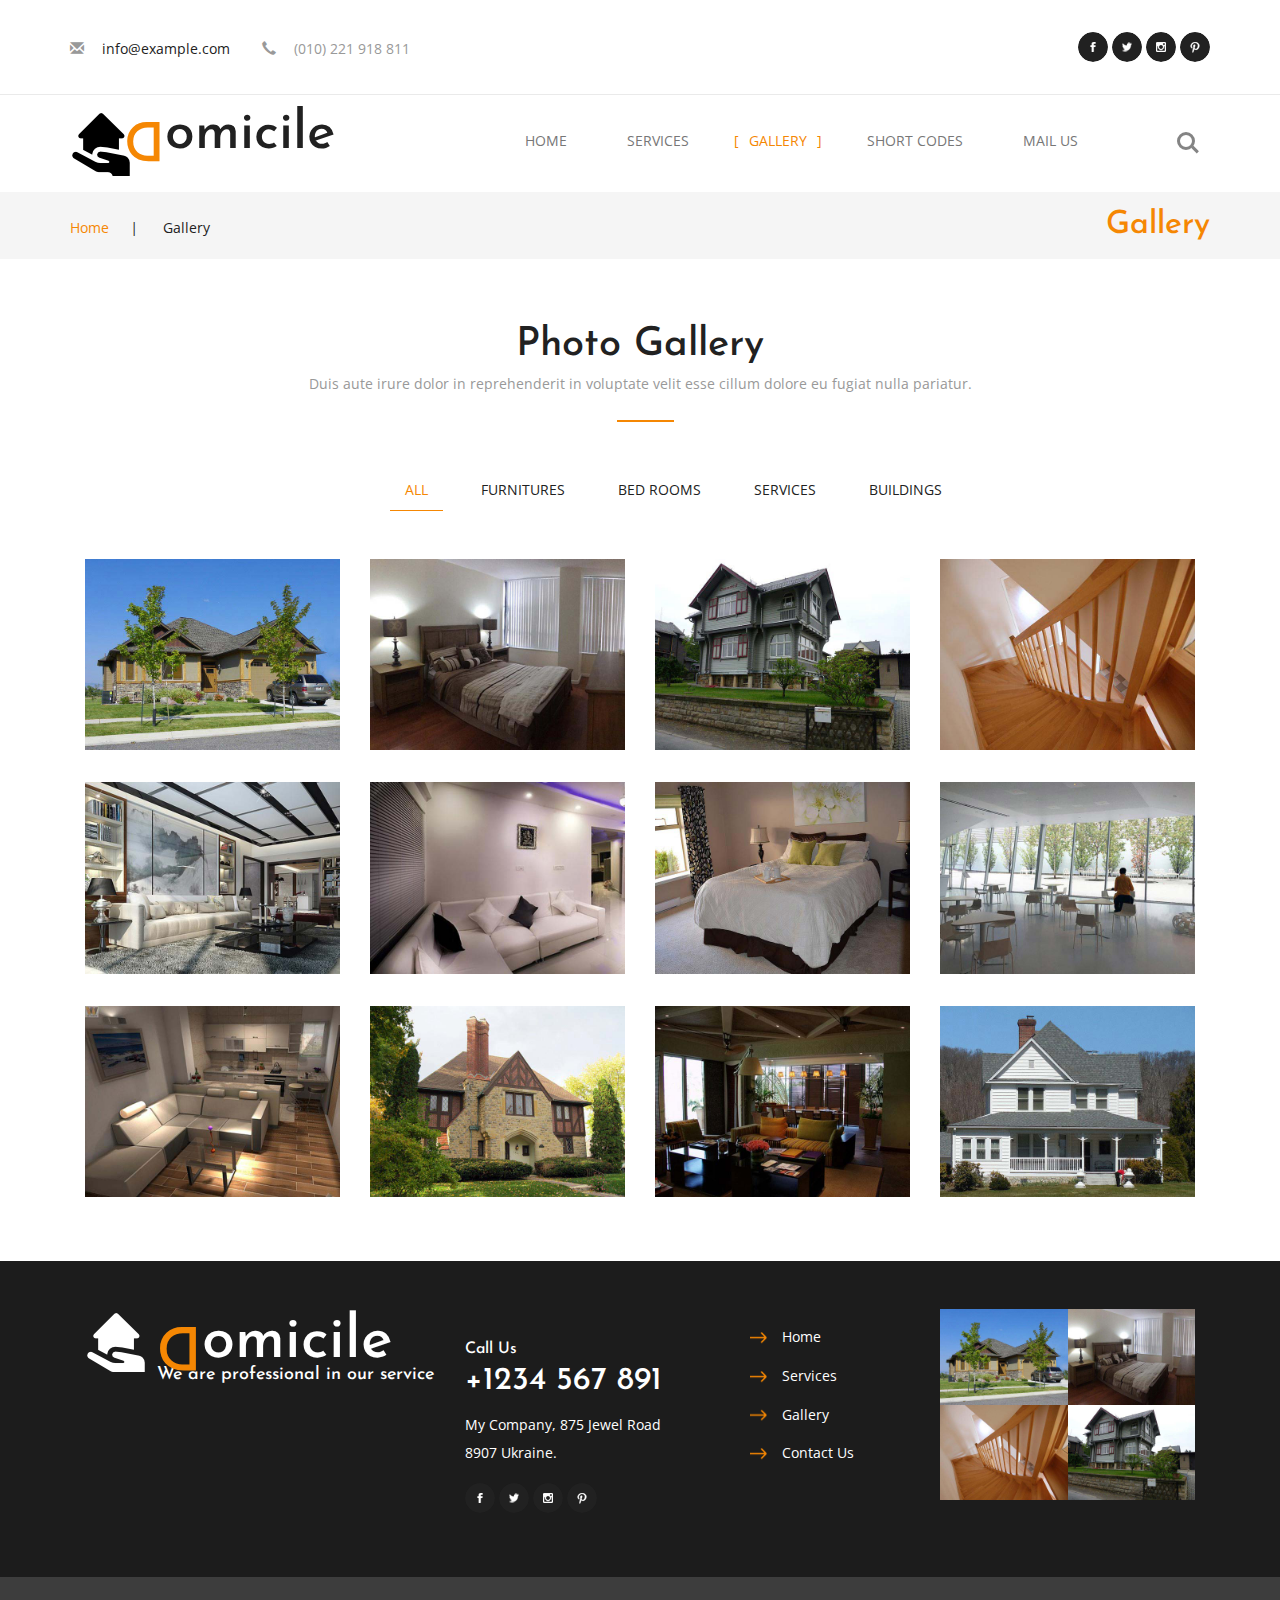
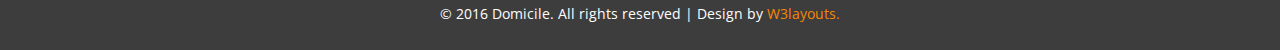
==== gallery.html @ fcf9f96d "First commit" ====
<!--
author: W3layouts
author URL: http://w3layouts.com
License: Creative Commons Attribution 3.0 Unported
License URL: http://creativecommons.org/licenses/by/3.0/
-->
<!DOCTYPE html>
<html>
<head>
<title>Domicile a Real Estate Category Flat Bootstrap Responsive Website Template | Gallery :: w3layouts</title>
<!-- for-mobile-apps -->
<meta name="viewport" content="width=device-width, initial-scale=1">
<meta http-equiv="Content-Type" content="text/html; charset=utf-8" />
<meta name="keywords" content="Domicile Responsive web template, Bootstrap Web Templates, Flat Web Templates, Android Compatible web template, 
Smartphone Compatible web template, free webdesigns for Nokia, Samsung, LG, SonyEricsson, Motorola web design" />
<script type="application/x-javascript"> addEventListener("load", function() { setTimeout(hideURLbar, 0); }, false);
		function hideURLbar(){ window.scrollTo(0,1); } </script>
<!-- //for-mobile-apps -->
<link href="css/bootstrap.css" rel="stylesheet" type="text/css" media="all" />
<link href="css/style.css" rel="stylesheet" type="text/css" media="all" />
<!-- js -->
<script type="text/javascript" src="js/jquery-2.1.4.min.js"></script>
<!-- //js -->
<link href='//fonts.googleapis.com/css?family=Josefin+Sans:400,100,100italic,300,300italic,400italic,600,600italic,700,700italic' rel='stylesheet' type='text/css'>
<link href='//fonts.googleapis.com/css?family=Open+Sans:400,300,300italic,400italic,600,600italic,700,700italic,800,800italic' rel='stylesheet' type='text/css'>
<!-- start-smoth-scrolling -->
<script type="text/javascript" src="js/move-top.js"></script>
<script type="text/javascript" src="js/easing.js"></script>
<script type="text/javascript">
	jQuery(document).ready(function($) {
		$(".scroll").click(function(event){		
			event.preventDefault();
			$('html,body').animate({scrollTop:$(this.hash).offset().top},1000);
		});
	});
</script>
<!-- start-smoth-scrolling -->
</head>
	
<body>
<!-- header -->
	<div class="header">
		<div class="container">
			<div class="w3l_header_left">
				<ul>
					<li><span class="glyphicon glyphicon-envelope" aria-hidden="true"></span> <a href="mailto:info@example.com">info@example.com</a></li>
					<li><span class="glyphicon glyphicon-earphone" aria-hidden="true"></span> (010) 221 918 811</li>
				</ul>
			</div>
			<div class="w3l_header_right">
				<ul class="social-icons">
					<li><a href="#" class="icon icon-border facebook"></a></li>
					<li><a href="#" class="icon icon-border twitter"></a></li>
					<li><a href="#" class="icon icon-border instagram"></a></li>
					<li><a href="#" class="icon icon-border pinterest"></a></li>
				</ul>
			</div>
			<div class="clearfix"> </div>
		</div>
	</div>
	<div class="header-bottom">
		<div class="container">
			<nav class="navbar navbar-default">
				<!-- Brand and toggle get grouped for better mobile display -->
				<div class="navbar-header">
				  <button type="button" class="navbar-toggle collapsed" data-toggle="collapse" data-target="#bs-example-navbar-collapse-1">
					<span class="sr-only">Toggle navigation</span>
					<span class="icon-bar"></span>
					<span class="icon-bar"></span>
					<span class="icon-bar"></span>
				  </button>
					<div class="logo">
						<h1><a class="navbar-brand" href="index.html"><span>D</span>omicile</a></h1>
					</div>
				</div>

				<!-- Collect the nav links, forms, and other content for toggling -->
				<div class="collapse navbar-collapse nav-wil" id="bs-example-navbar-collapse-1">
					<nav class="cl-effect-1" id="cl-effect-1">
						<ul class="nav navbar-nav">
							<li><a href="index.html">Home</a></li>
							<li><a href="services.html" class="hvr-bounce-to-bottom">Services</a></li>
							<li class="active"><a href="gallery.html" class="hvr-bounce-to-bottom">Gallery</a></li>
							<li><a href="short-codes.html" class="hvr-bounce-to-bottom">Short Codes</a></li>
							<li><a href="mail.html" class="hvr-bounce-to-bottom">Mail Us</a></li>
						</ul>
					</nav>
				</div>
				<!-- /.navbar-collapse -->
			</nav>
			<div class="w3ls_search">
				<div class="cd-main-header">
					<ul class="cd-header-buttons">
						<li><a class="cd-search-trigger" href="#cd-search"> <span></span></a></li>
					</ul> <!-- cd-header-buttons -->
				</div>
				<div id="cd-search" class="cd-search">
					<form action="#" method="post">
						<input name="Search" type="search" placeholder="Search...">
					</form>
				</div>
			</div>
			<!-- search-jQuery -->
				<script src="js/main.js"></script>
			<!-- //search-jQuery -->
		</div>
	</div>
<!-- //header -->
<!-- service-breadcrumb -->
	<div class="service-breadcrumb">
		<div class="container">
			<div class="wthree_service_breadcrumb_left">
				<ul>
					<li><a href="index.html">Home</a><i>|</i></li>
					<li>Gallery</li>
				</ul>
			</div>
			<div class="wthree_service_breadcrumb_right">
				<h3>Gallery</h3>
			</div>
			<div class="clearfix"> </div>
		</div>
	</div>
<!-- //service-breadcrumb -->

<!-- gallery -->
	<div class="gallery">
		<div class="container">
			<h3>Photo Gallery</h3>
			<p class="dolor">Duis aute irure dolor in reprehenderit in voluptate velit esse cillum dolore eu fugiat nulla pariatur.</p>

			<div class="wthree_gallery_grids">
				<div id="jzBox" class="jzBox">
					<div id="jzBoxNextBig"></div>
					<div id="jzBoxPrevBig"></div>
					<img src="#" id="jzBoxTargetImg" alt=" " />
					<div id="jzBoxBottom">
						<div id="jzBoxTitle"></div>
						<span id="jzBoxMoreItems">
							<div id="jzBoxCounter"></div>
							<i class="arrow-left" id="jzBoxPrev"></i> 
							<i class="arrow-right" id="jzBoxNext"></i> 
						</span>
						<i class="close" id="jzBoxClose"></i>
					</div>
				</div>
                <div class="bs-example bs-example-tabs" role="tabpanel" data-example-id="togglable-tabs">
					<ul id="myTab" class="nav nav-tabs" role="tablist">
						<li role="presentation" class="active"><a href="#home" id="home-tab" role="tab" data-toggle="tab" aria-controls="home" aria-expanded="true">All</a></li>
						<li role="presentation"><a href="#furnitures" role="tab" id="furnitures-tab" data-toggle="tab" aria-controls="furnitures">Furnitures</a></li>
						<li role="presentation"><a href="#rooms" role="tab" id="rooms-tab" data-toggle="tab" aria-controls="rooms">Bed Rooms</a></li>
						<li role="presentation"><a href="#services" role="tab" id="services-tab" data-toggle="tab" aria-controls="services">Services</a></li>
						<li role="presentation"><a href="#buildings" role="tab" id="buildings-tab" data-toggle="tab" aria-controls="buildings">Buildings</a></li>
					</ul>
					<div id="myTabContent" class="tab-content">
						<div role="tabpanel" class="tab-pane fade in active" id="home" aria-labelledby="home-tab">
							<div class="tab_img">
								<div class="col-md-3 agile_gallery_grids">
									<a href="images/6.jpg" class="jzBoxLink" title="Domicile">
										<div class="view view-sixth">
											<img src="images/6.jpg" alt=" " class="img-responsive" />
											<div class="mask">
												<p>Nam libero tempore, cum soluta nobis est eligendi optio cumque.</p>
											</div>
										</div>
									</a>
								</div>
								<div class="col-md-3 agile_gallery_grids">
									<a href="images/9.jpg" class="jzBoxLink" title="Domicile">
										<div class="view view-sixth">
											<img src="images/9.jpg" alt=" " class="img-responsive" />
											<div class="mask">
												<p>Nam libero tempore, cum soluta nobis est eligendi optio cumque.</p>
											</div>
										</div>
									</a>
								</div>
								<div class="col-md-3 agile_gallery_grids">
									<a href="images/7.jpg" class="jzBoxLink" title="Domicile">
										<div class="view view-sixth">
											<img src="images/7.jpg" alt=" " class="img-responsive" />
											<div class="mask">
												<p>Nam libero tempore, cum soluta nobis est eligendi optio cumque.</p>
											</div>
										</div>
									</a>
								</div>
								<div class="col-md-3 agile_gallery_grids">
									<a href="images/8.jpg" class="jzBoxLink" title="Domicile">
										<div class="view view-sixth">
											<img src="images/8.jpg" alt=" " class="img-responsive" />
											<div class="mask">
												<p>Nam libero tempore, cum soluta nobis est eligendi optio cumque.</p>
											</div>
										</div>
									</a>
								</div>
								<div class="clearfix"> </div>
							</div>
							<div class="tab_img">
								<div class="col-md-3 agile_gallery_grids">
									<a href="images/10.jpg" class="jzBoxLink" title="Domicile">
										<div class="view view-sixth">
											<img src="images/10.jpg" alt=" " class="img-responsive" />
											<div class="mask">
												<p>Nam libero tempore, cum soluta nobis est eligendi optio cumque.</p>
											</div>
										</div>
									</a>
								</div>
								<div class="col-md-3 agile_gallery_grids">
									<a href="images/12.jpg" class="jzBoxLink" title="Domicile">
										<div class="view view-sixth">
											<img src="images/12.jpg" alt=" " class="img-responsive" />
											<div class="mask">
												<p>Nam libero tempore, cum soluta nobis est eligendi optio cumque.</p>
											</div>
										</div>
									</a>
								</div>
								<div class="col-md-3 agile_gallery_grids">
									<a href="images/14.jpg" class="jzBoxLink" title="Domicile">
										<div class="view view-sixth">
											<img src="images/14.jpg" alt=" " class="img-responsive" />
											<div class="mask">
												<p>Nam libero tempore, cum soluta nobis est eligendi optio cumque.</p>
											</div>
										</div>
									</a>
								</div>
								<div class="col-md-3 agile_gallery_grids">
									<a href="images/15.jpg" class="jzBoxLink" title="Domicile">
										<div class="view view-sixth">
											<img src="images/15.jpg" alt=" " class="img-responsive" />
											<div class="mask">
												<p>Nam libero tempore, cum soluta nobis est eligendi optio cumque.</p>
											</div>
										</div>
									</a>
								</div>
								<div class="clearfix"> </div>
							</div>
							<div class="tab_img">
								<div class="col-md-3 agile_gallery_grids">
									<a href="images/16.jpg" class="jzBoxLink" title="Domicile">
										<div class="view view-sixth">
											<img src="images/16.jpg" alt=" " class="img-responsive" />
											<div class="mask">
												<p>Nam libero tempore, cum soluta nobis est eligendi optio cumque.</p>
											</div>
										</div>
									</a>
								</div>
								<div class="col-md-3 agile_gallery_grids">
									<a href="images/17.jpg" class="jzBoxLink" title="Domicile">
										<div class="view view-sixth">
											<img src="images/17.jpg" alt=" " class="img-responsive" />
											<div class="mask">
												<p>Nam libero tempore, cum soluta nobis est eligendi optio cumque.</p>
											</div>
										</div>
									</a>
								</div>
								<div class="col-md-3 agile_gallery_grids">
									<a href="images/18.jpg" class="jzBoxLink" title="Domicile">
										<div class="view view-sixth">
											<img src="images/18.jpg" alt=" " class="img-responsive" />
											<div class="mask">
												<p>Nam libero tempore, cum soluta nobis est eligendi optio cumque.</p>
											</div>
										</div>
									</a>
								</div>
								<div class="col-md-3 agile_gallery_grids">
									<a href="images/19.jpg" class="jzBoxLink" title="Domicile">
										<div class="view view-sixth">
											<img src="images/19.jpg" alt=" " class="img-responsive" />
											<div class="mask">
												<p>Nam libero tempore, cum soluta nobis est eligendi optio cumque.</p>
											</div>
										</div>
									</a>
								</div>
								<div class="clearfix"> </div>
							</div>
						</div>
						<div role="tabpanel" class="tab-pane fade" id="furnitures" aria-labelledby="furnitures-tab">
							<div class="tab_img">
								<div class="col-md-3 agile_gallery_grids">
									<a href="images/8.jpg" class="jzBoxLink" title="Domicile">
										<div class="view view-sixth">
											<img src="images/8.jpg" alt=" " class="img-responsive" />
											<div class="mask">
												<p>Nam libero tempore, cum soluta nobis est eligendi optio cumque.</p>
											</div>
										</div>
									</a>
								</div>
								<div class="col-md-3 agile_gallery_grids">
									<a href="images/9.jpg" class="jzBoxLink" title="Domicile">
										<div class="view view-sixth">
											<img src="images/9.jpg" alt=" " class="img-responsive" />
											<div class="mask">
												<p>Nam libero tempore, cum soluta nobis est eligendi optio cumque.</p>
											</div>
										</div>
									</a>
								</div>
								<div class="col-md-3 agile_gallery_grids">
									<a href="images/10.jpg" class="jzBoxLink" title="Domicile">
										<div class="view view-sixth">
											<img src="images/10.jpg" alt=" " class="img-responsive" />
											<div class="mask">
												<p>Nam libero tempore, cum soluta nobis est eligendi optio cumque.</p>
											</div>
										</div>
									</a>
								</div>
								<div class="col-md-3 agile_gallery_grids">
									<a href="images/15.jpg" class="jzBoxLink" title="Domicile">
										<div class="view view-sixth">
											<img src="images/15.jpg" alt=" " class="img-responsive" />
											<div class="mask">
												<p>Nam libero tempore, cum soluta nobis est eligendi optio cumque.</p>
											</div>
										</div>
									</a>
								</div>
								<div class="clearfix"> </div>
							</div>
						</div>
						<div role="tabpanel" class="tab-pane fade" id="rooms" aria-labelledby="rooms-tab">
							<div class="tab_img">
								<div class="col-md-3 agile_gallery_grids">
									<a href="images/9.jpg" class="jzBoxLink" title="Domicile">
										<div class="view view-sixth">
											<img src="images/9.jpg" alt=" " class="img-responsive" />
											<div class="mask">
												<p>Nam libero tempore, cum soluta nobis est eligendi optio cumque.</p>
											</div>
										</div>
									</a>
								</div>
								<div class="col-md-3 agile_gallery_grids">
									<a href="images/10.jpg" class="jzBoxLink" title="Domicile">
										<div class="view view-sixth">
											<img src="images/10.jpg" alt=" " class="img-responsive" />
											<div class="mask">
												<p>Nam libero tempore, cum soluta nobis est eligendi optio cumque.</p>
											</div>
										</div>
									</a>
								</div>
								<div class="col-md-3 agile_gallery_grids">
									<a href="images/14.jpg" class="jzBoxLink" title="Domicile">
										<div class="view view-sixth">
											<img src="images/14.jpg" alt=" " class="img-responsive" />
											<div class="mask">
												<p>Nam libero tempore, cum soluta nobis est eligendi optio cumque.</p>
											</div>
										</div>
									</a>
								</div>
								<div class="clearfix"> </div>
							</div>
						</div>
						<div role="tabpanel" class="tab-pane fade" id="services" aria-labelledby="services-tab">
							<div class="tab_img">
								<div class="col-md-3 agile_gallery_grids">
									<a href="images/15.jpg" class="jzBoxLink" title="Domicile">
										<div class="view view-sixth">
											<img src="images/15.jpg" alt=" " class="img-responsive" />
											<div class="mask">
												<p>Nam libero tempore, cum soluta nobis est eligendi optio cumque.</p>
											</div>
										</div>
									</a>
								</div>
								<div class="clearfix"> </div>
							</div>
						</div>
						<div role="tabpanel" class="tab-pane fade" id="buildings" aria-labelledby="buildings-tab">
							<div class="tab_img">
								<div class="col-md-3 agile_gallery_grids">
									<a href="images/6.jpg" class="jzBoxLink" title="Domicile">
										<div class="view view-sixth">
											<img src="images/6.jpg" alt=" " class="img-responsive" />
											<div class="mask">
												<p>Nam libero tempore, cum soluta nobis est eligendi optio cumque.</p>
											</div>
										</div>
									</a>
								</div>
								<div class="col-md-3 agile_gallery_grids">
									<a href="images/7.jpg" class="jzBoxLink" title="Domicile">
										<div class="view view-sixth">
											<img src="images/7.jpg" alt=" " class="img-responsive" />
											<div class="mask">
												<p>Nam libero tempore, cum soluta nobis est eligendi optio cumque.</p>
											</div>
										</div>
									</a>
								</div>
								<div class="col-md-3 agile_gallery_grids">
									<a href="images/17.jpg" class="jzBoxLink" title="Domicile">
										<div class="view view-sixth">
											<img src="images/17.jpg" alt=" " class="img-responsive" />
											<div class="mask">
												<p>Nam libero tempore, cum soluta nobis est eligendi optio cumque.</p>
											</div>
										</div>
									</a>
								</div>
								<div class="col-md-3 agile_gallery_grids">
									<a href="images/19.jpg" class="jzBoxLink" title="Domicile">
										<div class="view view-sixth">
											<img src="images/19.jpg" alt=" " class="img-responsive" />
											<div class="mask">
												<p>Nam libero tempore, cum soluta nobis est eligendi optio cumque.</p>
											</div>
										</div>
									</a>
								</div>
								<div class="clearfix"> </div>
							</div>
						</div>
					</div>
				</div>
			</div>
			<script src="js/jzBox.js"></script>
		</div>
	</div>
<!-- //gallery -->

<!-- footer -->
	<div class="footer">
		<div class="container">
			<div class="w3agile_footer_grids">
				<div class="col-md-4 agileinfo_footer_grid">
					<div class="footer-logo">
						<h2><a href="index.html"><i>D</i>omicile <span>We are professional in our service</span></a></h2>
					</div>
				</div>
				<div class="col-md-3 agileinfo_footer_grid">
					<h4>Call Us <span>+1234 567 891</span></h4>
					<p>My Company, 875 Jewel Road <span>8907 Ukraine.</span></p>
					<ul class="social-icons">
						<li><a href="#" class="icon icon-border facebook"></a></li>
						<li><a href="#" class="icon icon-border twitter"></a></li>
						<li><a href="#" class="icon icon-border instagram"></a></li>
						<li><a href="#" class="icon icon-border pinterest"></a></li>
					</ul>
				</div>
				<div class="col-md-2 agileinfo_footer_grid agileinfo_footer_grid1">
					<ul>
						<li><a href="index.html">Home</a></li>
						<li><a href="services.html">Services</a></li>
						<li><a href="gallery.html">Gallery</a></li>
						<li><a href="mail.html">Contact Us</a></li>
					</ul>
				</div>
				<div class="col-md-3 agileinfo_footer_grid">
					<div class="agileinfo_footer_grid_left">
						<a href="single.html"><img src="images/6.jpg" alt=" " class="img-responsive" /></a>
					</div>
					<div class="agileinfo_footer_grid_left">
						<a href="single.html"><img src="images/9.jpg" alt=" " class="img-responsive" /></a>
					</div>
					<div class="agileinfo_footer_grid_left">
						<a href="single.html"><img src="images/8.jpg" alt=" " class="img-responsive" /></a>
					</div>
					<div class="agileinfo_footer_grid_left">
						<a href="single.html"><img src="images/7.jpg" alt=" " class="img-responsive" /></a>
					</div>
					<div class="clearfix"> </div>
				</div>
				<div class="clearfix"> </div>
			</div>
		</div>
	</div>
	<div class="footer-copy">
		<div class="container">
			<p>© 2016 Domicile. All rights reserved | Design by <a href="http://w3layouts.com">W3layouts.</a></p>
		</div>
	</div>
<!-- //footer -->
<!-- for bootstrap working -->
	<script src="js/bootstrap.js"></script>
<!-- //for bootstrap working -->
<!-- here stars scrolling icon -->
	<script type="text/javascript">
		$(document).ready(function() {
			/*
				var defaults = {
				containerID: 'toTop', // fading element id
				containerHoverID: 'toTopHover', // fading element hover id
				scrollSpeed: 1200,
				easingType: 'linear' 
				};
			*/
								
			$().UItoTop({ easingType: 'easeOutQuart' });
								
			});
	</script>
<!-- //here ends scrolling icon -->
</body>
</html>
---- css/style.css ----
/*--
Author: W3layouts
Author URL: http://w3layouts.com
License: Creative Commons Attribution 3.0 Unported
License URL: http://creativecommons.org/licenses/by/3.0/
--*/
html, body{
    font-size: 100%;
	font-family: 'Open Sans', sans-serif;
	background:#ffffff;
}
p{
	margin:0;
	font-size:14px;
}
h1,h2,h3,h4,h5,h6{
	font-family: 'Josefin Sans', sans-serif;
	margin:0;
}
ul,label{
	margin:0;
	padding:0;
}
body a:hover{
	text-decoration:none;
}
/*-- header --*/
input[type="submit"],.w3l_header_left ul li a,.related-post-right h4 a,.comments-grid-right h4 a,.reply a,.w3_single_grid_left_grid ul li a,ul.contact_info li a,.w3ls_services_bottom_grid_grid_pos,.footer-copy p a,.w3l_services_grid h4 a,.agileinfo_footer_grid ul li a,.wthree_service_breadcrumb_left ul li a{
	transition: .5s ease-in;
	-webkit-transition: .5s ease-in;
	-moz-transition: .5s ease-in;
	-o-transition: .5s ease-in;
	-ms-transition: .5s ease-in;
}
.w3l_header_left{
	float:left;
	margin: .3em 0 0;
}
.w3l_header_left ul li{
	display:inline-block;
	margin-right:2em;
	font-size:14px;
	color:#999;
}
.w3l_header_left ul li span{
	padding-right:1em;
}
.w3l_header_left ul li a{
	color:#212121;
	text-decoration:none;
}
.w3l_header_left ul li a:hover{
	color:#999;
}
.w3l_header_right{
	float: right;
}
/*-- social-icons --*/
ul.social-icons li {
    display: inline-block;
}
.icon {
	display: inline-block;
	vertical-align: top;
	overflow: hidden;
	margin: 0;
	width: 30px;
	height: 30px;
	font-size: 0;
	text-indent: -9999px;
	border-radius: 25px;
	-webkit-border-radius: 25px;
	-moz-border-radius: 25px;
	-o-border-radius: 25px;
	-ms-border-radius: 25px;
}
.icon-border {
	position: relative;
}

.icon-border::before,
.icon-border::after {
	display: block;
	position: absolute;
	top: 0;
	left: 0;
	width: 100%;
	height: 100%;
	content: "";
	border-radius: 25px;
	-webkit-border-radius: 25px;
	-moz-border-radius: 25px;
	-o-border-radius: 25px;
	-ms-border-radius: 25px;
}

.icon-border::before {
	z-index: 1;
	-webkit-transition: box-shadow 0.3s;
          transition: box-shadow 0.3s;
}

.icon-border::after {
	z-index: 2;
}

/* facebook */
.icon-border.facebook::before {
	box-shadow:inset 0 0 0 48px #212121;
}

.icon-border.facebook:hover::before {
	box-shadow:inset 0 0 0 2px #f58703;
}

.icon-border.facebook::after {
	background:url(../images/img-sp.png) no-repeat 8px 5px;
	display:block;
}
.icon-border.facebook:hover::after {
	background:url(../images/img-sp.png) no-repeat 8px -24px;
	display:block;
}

/* twitter */
.icon-border.twitter::before {
	box-shadow:inset 0 0 0 48px #212121;
}

.icon-border.twitter:hover::before {
	box-shadow:inset 0 0 0 2px #f58703;
}

.icon-border.twitter::after {
	background:url(../images/img-sp.png) no-repeat -21px 4px;
	display:block;
}
.icon-border.twitter:hover::after {
	background:url(../images/img-sp.png) no-repeat -21px -26px;
	display:block;
}

/* instagram */
.icon-border.instagram::before {
	box-shadow: inset 0 0 0 48px #212121;
}

.icon-border.instagram:hover::before {
	box-shadow: inset 0 0 0 2px #f58703;
}

.icon-border.instagram::after {
	background:url(../images/img-sp.png) no-repeat -51px 5px;
	display:block;
}
.icon-border.instagram:hover::after {
	background:url(../images/img-sp.png) no-repeat -51px -25px;
	display:block;
}

/* pinterest */
.icon-border.pinterest::before {
	box-shadow: inset 0 0 0 48px #212121;
}

.icon-border.pinterest:hover::before {
	box-shadow: inset 0 0 0 2px #f58703;
}

.icon-border.pinterest::after {
	background:url(../images/img-sp.png) no-repeat -86px 5px;
	display:block;
}
.icon-border.pinterest:hover::after {
	background:url(../images/img-sp.png) no-repeat -86px -24px;
	display:block;
}
/*-- //social-icons --*/
/*-- nav-effect --*/
.cl-effect-1 a::before,
.cl-effect-1 a::after {
	display: inline-block;
	opacity: 0;
	-webkit-transition: -webkit-transform 0.3s, opacity 0.2s;
	-moz-transition: -moz-transform 0.3s, opacity 0.2s;
	transition: transform 0.3s, opacity 0.2s;
}

.cl-effect-1 a::before {
	margin-right: 10px;
	content: '[';
	-webkit-transform: translateX(20px);
	-moz-transform: translateX(20px);
	transform: translateX(20px);
}

.cl-effect-1 a::after {
	margin-left: 10px;
	content: ']';
/*-- w3layouts --*/
	-webkit-transform: translateX(-20px);
	-moz-transform: translateX(-20px);
	transform: translateX(-20px);
}

.cl-effect-1 a:hover::before,
.cl-effect-1 a:hover::after,
.cl-effect-1 a:focus::before,
.cl-effect-1 a:focus::after,.navbar-nav li.active a::before,.navbar-nav li.active a::after,
.navbar-nav li.active a:focus::before,
.navbar-nav li.active a:focus::after{
	opacity: 1;
	-webkit-transform: translateX(0px);
	-moz-transform: translateX(0px);
	transform: translateX(0px);
}
/*-- //nav-effect --*/
.header {
    padding: 2em 0;
    border-bottom: 1px solid #EAEAEA;
}
.navbar-default {
    background: none;
    border: none;
}
.navbar {
    margin-bottom: 0;
}
.navbar-collapse {
    padding: 0;
    box-shadow: none;
}
.navbar-default .navbar-collapse, .navbar-default .navbar-form {
    border: none;
}
.navbar-nav {
    float: left;
    margin:0 0 0 10em;
}
.navbar-default .navbar-brand,.navbar-default .navbar-brand:hover, .navbar-default .navbar-brand:focus {
    color: #212121;
}
.navbar-brand {
    padding: 0 0 0 1em;
    line-height: 48px;
    font-size: 1.5em;
    background: url(../images/img-sp.png) no-repeat 0px -61px;
    height: 65px;
}
/*-- agileits --*/
.navbar-brand span {
    transform: rotate(-180deg);
	-webkit-transform: rotate(-180deg);
	-moz-transform: rotate(-180deg);
	-o-transform: rotate(-180deg);
	-ms-transform: rotate(-180deg);
    display: inline-block;
    color: #F58703;
}
.navbar-default .navbar-nav > .active > a, .navbar-default .navbar-nav > .active > a:hover, .navbar-default .navbar-nav > .active > a:focus {
    background: none;
	color:#F58703;
}
.navbar-default .navbar-nav > li > a:hover, .navbar-default .navbar-nav > li > a:focus {
    color:#F58703;
}
.navbar-nav > li > a {
    font-size: 14px;
    text-transform: uppercase;
    padding: 20px 15px 0;
}
.header-bottom {
    position: relative;
    padding: 1em 0;
}
/*-- search --*/
.cd-main-header {
  /* Force Hardware Acceleration in WebKit */
  -webkit-transform: translateZ(0);
  -moz-transform: translateZ(0);
  -ms-transform: translateZ(0);
  -o-transform: translateZ(0);
  transform: translateZ(0);
  will-change: transform;
}
.cd-main-header {
  -webkit-transition: -webkit-transform 0.3s;
  -moz-transition: -moz-transform 0.3s;
  transition: transform 0.3s;
}
.cd-main-content.nav-is-visible, .cd-main-header.nav-is-visible {
	-webkit-transform: translateX(-260px);
	-moz-transform: translateX(-260px);
	-ms-transform: translateX(-260px);
	-o-transform: translateX(-260px);
	transform: translateX(-260px);
}
.nav-on-left .cd-main-content.nav-is-visible, .nav-on-left .cd-main-header.nav-is-visible {
	-webkit-transform: translateX(260px);
/*-- w3layouts --*/
	-moz-transform: translateX(260px);
	-ms-transform: translateX(260px);
	-o-transform: translateX(260px);
	transform: translateX(260px);
}
.cd-header-buttons {
    position: absolute;
    display: inline-block;
    top:-55px;
    right: 0;
}
.cd-header-buttons li {
	display: inline-block;
}
.cd-search-trigger, .cd-nav-trigger {
	position: relative;
	display: block;
	width: 44px;
	height: 44px;
	overflow: hidden;
	white-space: nowrap;
	color: transparent;
	z-index: 3;
}

.cd-search-trigger::before, .cd-search-trigger::after {
	/* search icon */
	content: '';
	position: absolute;
	-webkit-transition: opacity 0.3s;
	-moz-transition: opacity 0.3s;
	transition: opacity 0.3s;
	/* Force Hardware Acceleration in WebKit */
	-webkit-transform: translateZ(0);
	-moz-transform: translateZ(0);
	-ms-transform: translateZ(0);
	-o-transform: translateZ(0);
	transform: translateZ(0);
	-webkit-backface-visibility: hidden;
	backface-visibility: hidden;
}
.cd-search-trigger::before {
	top: 11px;
	left: 11px;
	width: 18px;
	height: 18px;
	-webkit-border-radius: 50%;
	-moz-border-radius: 50%;
	border-radius: 50%;
/*-- agileits --*/
	border:3px solid #848484;
}
.cd-search-trigger::after {
	/* handle */
	height: 3px;
	width: 8px;
	background: #848484;
	bottom: 14px;
	right: 11px;
	-webkit-transform: rotate(45deg);
	-moz-transform: rotate(45deg);
	-ms-transform: rotate(45deg);
	-o-transform: rotate(45deg);
	transform: rotate(45deg);
}
.cd-search-trigger span {
	/* container for the X icon */
	position: absolute;
	height: 100%;
	width: 100%;
	top: 0;
	left: 0;
}
.cd-search-trigger span::before, .cd-search-trigger span::after {
	/* close icon */
	content: '';
	position: absolute;
	display: inline-block;
	height: 3px;
	width: 22px;
	top: 50%;
	margin-top: -2px;
	left: 50%;
	margin-left: -11px;
	background:#848484;
	opacity: 0;
	/* Force Hardware Acceleration in WebKit */
	-webkit-transform: translateZ(0);
	-moz-transform: translateZ(0);
	-ms-transform: translateZ(0);
	-o-transform: translateZ(0);
	transform: translateZ(0);
	-webkit-backface-visibility: hidden;
	backface-visibility: hidden;
	-webkit-transition: opacity 0.3s, -webkit-transform 0.3s;
	-moz-transition: opacity 0.3s, -moz-transform 0.3s;
	transition: opacity 0.3s, transform 0.3s;
}
.cd-search-trigger span::before {
	-webkit-transform: rotate(45deg);
	-moz-transform: rotate(45deg);
	-ms-transform: rotate(45deg);
	-o-transform: rotate(45deg);
	transform: rotate(45deg);
}
.cd-search-trigger span::after {
	-webkit-transform: rotate(-45deg);
	-moz-transform: rotate(-45deg);
	-ms-transform: rotate(-45deg);
	-o-transform: rotate(-45deg);
	transform: rotate(-45deg);
}
.cd-search-trigger.search-is-visible::before, .cd-search-trigger.search-is-visible::after {
	/* hide search icon */
	-moz-opacity: 0;
	opacity: 0;
}
.cd-search-trigger.search-is-visible span::before, .cd-search-trigger.search-is-visible span::after {
	/* show close icon */
	-moz-opacity: 1;
	opacity: 1;
}
.cd-search-trigger.search-is-visible span::before {
	-webkit-transform: rotate(135deg);
	-moz-transform: rotate(135deg);
	-ms-transform: rotate(135deg);
	-o-transform: rotate(135deg);
	transform: rotate(135deg);
}
.cd-search-trigger.search-is-visible span::after {
	-webkit-transform: rotate(45deg);
	-moz-transform: rotate(45deg);
	-ms-transform: rotate(45deg);
	-o-transform: rotate(45deg);
	transform: rotate(45deg);
}
.cd-search {
	position: absolute;
	width: 100%;
	top: 100%;
	left: 0;
	z-index: 3;
	opacity: 0;
	visibility: hidden;
	-webkit-transition: opacity .3s 0s, visibility 0s .3s;
	-moz-transition: opacity .3s 0s, visibility 0s .3s;
	transition: opacity .3s 0s, visibility 0s .3s;
}
.cd-search input {
    border-radius: 0;
    border: none;
    background: rgba(0, 0, 0, 0.75);
    width: 100%;
    padding: 0 5%;
	-webkit-box-shadow: inset 0 1px 0 #e2e3df, 0 3px 6px rgba(0, 0, 0, 0.05);
	-moz-box-shadow: inset 0 1px 0 #e2e3df, 0 3px 6px rgba(0, 0, 0, 0.05);
    box-shadow: inset 0 1px 0 #e2e3df, 0 3px 6px rgba(0, 0, 0, 0.05);
    -webkit-appearance: none;
    -moz-appearance: none;
    -ms-appearance: none;
    -o-appearance: none;
    appearance: none;
    font-size: 2em;
    padding: 1em 2em;
	color: #fff;
}
.cd-search input::-webkit-input-placeholder {
	color: #fff !important;
}
.cd-search input::-moz-placeholder {
	color: #fff !important;
}
.cd-search input:-moz-placeholder {
	color: #fff !important;
}
.cd-search input:-ms-input-placeholder {
	color: #fff !important;
}
.cd-search input:focus {
	outline: none;
}
.cd-search.is-visible {
	-moz-opacity: 1;
	opacity: 1;
	visibility: visible;
	-webkit-transition: opacity .3s 0s, visibility 0s 0s;
	-moz-transition: opacity .3s 0s, visibility 0s 0s;
	transition: opacity .3s 0s, visibility 0s 0s;
}
/*-- //header --*/
/*-- about --*/
.about,.team,.testimonials,.comments,.single,.services,.services-bottom,.services-icons,.gallery,.typo,.mail{
	padding:5em 0;
}
.about h3,.team h3,.testimonials h3,.newsletter h3,.services h3,.services-bottom h3,.gallery h3,h3.title,.mail h3{
	font-size: 2.5em;
    color: #212121;
    text-align: center;
    text-transform: capitalize;
}
p.dolor{
	text-align:center;
	color:#999;
	margin:.5em 0 0;
	position:relative;
	padding-bottom: 2em;
}
p.dolor1{
	color:#E2E2E2;
}
p.dolor:after{
	width: 5%;
    height: 2px;
    background: #F58703;
    position: absolute;
    bottom: 0%;
    left: 48%;
    content: '';
}
.about-grids{
	margin:4em 0 0;
}
.about-grid {
    padding: 0;
}
.about-info {
    border-top: 1px solid rgba(188, 188, 188, 0.57);
    border-bottom: 1px solid rgba(188, 188, 188, 0.57);
    padding: 4em 0;
}
.about-grid-left h4 {
    font-size: 1.5em;
    color:#F58703;
	transition:.5s all;
	-o-transition:.5s all;
	-webkit-transition:.5s all;
	-moz-transition:.5s all;
	-ms-transition:.5s all;
}
.about-grid-left p {
    color: #999;
    line-height: 1.8em;
    margin: 1em 0 0;
}
.about-grid-left {
    float: left;
    width: 76%;
    text-align: right;
    margin-top: 1em;
}
.about-grid-right{
	float:right;
	padding: 3em;
}
.about-grid-right.aliquam{
	float:left;
}
.about-grid-left.non{
	float:right ;
	width:77%;
	text-align:left;
}
.about span.glyphicon {
    font-size: 2em;
	color: rgb(134, 133, 133);
	transition:.5s all;
	-o-transition:.5s all;
	-webkit-transition:.5s all;
	-moz-transition:.5s all;
	-ms-transition:.5s all;
}
.about-grid:nth-child(1) .about-grid-right {
    border-right: 1px solid rgba(188, 188, 188, 0.57);
}
.about-grid.about-one {
    padding: 0 0 3em 0;
	position: relative;
}
.about-grid.about-one:after {
    content: '';
    height: 1px;
    background-color: rgba(188, 188, 188, 0.57);
    width: 90%;
    position: absolute;
    display: block;
    left: 0%;
    bottom: 0%;
}
.about-grid.about-one:nth-child(2):after {
    left: 10%;
}
.about-grid:hover span.glyphicon{
	color:#F58703;
}
.about-grid:hover .about-grid-left h4{
	color:#212121;
}
/*-- //about --*/
/*-- team --*/
.wthree_team_grids {
    margin: 3em 0 0;
}
.wthree_team_grid1{
	position:relative;
}
.wthree_team_grid1_pos{
	position: absolute;
    bottom:-6.5%;
    width: 80%;
    left: 10%;
	z-index: 9;
}
.wthree_team_grid1_pos h4{
	text-transform:uppercase;
	font-size:1em;
	color:#fff;
	background:#F58703;
    padding: .5em;
	position:relative;
	text-align: center;
}
.wthree_team_grid1_pos h4:before{
	content: '';
    border-top: 17px solid transparent;
    border-bottom: 17px solid transparent;
    border-right: 17px solid #F58703;
    position: absolute;
    top: 0%;
    left: -8%;
}
.wthree_team_grid1_pos h4:after{
	content: '';
    border-top: 17px solid transparent;
    border-bottom: 17px solid transparent;
    border-left: 17px solid #F58703;
    position: absolute;
    top: 0%;
    right: -8%;
}
.wthree_team_grid2{
	text-align: center;
    padding: 1.5em 0 1em;
    background:#FFFFFF;
}
.column div {
	position: relative;
	margin: 0;
	padding: 0;
}
.wthree_team_grid1 figure {	
	margin: 0;
	padding: 0;
	background: #fff;
	overflow: hidden;
}
/* Shine */
.hover14 figure {
	position: relative;
}
.hover14 figure::before {
	position: absolute;
	top: 0;
	left: -75%;
	z-index: 2;
	display: block;
	content: '';
	width: 50%;
	height: 100%;
	background: -webkit-linear-gradient(left, rgba(255,255,255,0) 0%, rgba(255,255,255,.3) 100%);
	background: linear-gradient(to right, rgba(255,255,255,0) 0%, rgba(255,255,255,.3) 100%);
	-webkit-transform: skewX(-25deg);
	transform: skewX(-25deg);
	-moz-transform: skewX(-25deg);
	-o-transform: skewX(-25deg);
	-ms-transform: skewX(-25deg);
}
.hover14 figure:hover::before,.wthree_team_grid:hover .hover14 figure::before{
	-webkit-animation: shine .75s;
	animation: shine .75s;
	-moz-animation: shine .75s;
	-o-animation: shine .75s;
	-ms-animation: shine .75s;
}
@-webkit-keyframes shine {
	100% {
		left: 125%;
	}
}
@keyframes shine {
	100% {
		left: 125%;
	}
}
/*-- //team --*/
/*-- agile_testimonials --*/
.agile_testimonials_grid p{
	color:#999;
	line-height:1.8em;
	margin:1em 0 0;
}
.agile_testimonials_grid p span{
	display: block;
    font-size: 1.3em;
    margin: .5em 0 0;
    color: #F58703;
    font-family: 'Josefin Sans', sans-serif;
}
.rating {
    direction: ltr;
    text-align:left;
}
span.star {
    color: #F58703;
}
.rating > span {
    display: inline-block;
    position: relative;
	cursor:pointer;
}
.agile_testimonials_grids{
	margin:3em 0 0;
}
/*--flexisel--*/
.flex-slider{	
background:#222227;
padding: 70px 0 165px 0;
}
.opportunity{
background:#28282e;
margin:0px 20px;
padding:80px 0;
position:relative;
}
#flexiselDemo1 {
	display: none;
}
.nbs-flexisel-container {
	position: relative;
	max-width: 100%;
}
.nbs-flexisel-ul {
	position: relative;
	width: 9999px;
	margin: 0px;
	padding: 0px;
	list-style-type: none;
}
.nbs-flexisel-inner {
	overflow: hidden;
	margin: 0px auto;
}
.nbs-flexisel-item {
	float: left;
	margin: 0;
    padding: 0;
	position: relative;
	line-height: 0px;
}
.nbs-flexisel-item > img {
	cursor: pointer;
	position: relative;
}
/*---- Nav ---*/
.nbs-flexisel-nav-left, .nbs-flexisel-nav-right {
	width:60px;
	height:115px;
	position: absolute;
	cursor: pointer;
	z-index: 100;
}
.nbs-flexisel-nav-left {
	left: 0%;
	top: 15% !important;
	background:none;
}
.nbs-flexisel-nav-right {
	right: 0%;
	top: 15% !important;
	background:none;
}
/*--//flexisel--*/
.agile_testimonials_grid1{
    padding: 2em;
    background: #f5f5f5;
    position: relative;
	margin-bottom: 1em;
	border: 1px solid #EAEAEA;
}
.agile_testimonials_grid1:before{
	content: '';
    border-left: 15px solid transparent;
    border-right: 15px solid transparent;
    border-top: 15px solid #EAEAEA;
    position: absolute;
    bottom: -10%;
    left: 15%;
}
.agile_testimonials_grid {
    width: 95%;
}
/*-- //agile_testimonials --*/
/*-- about-bottom --*/
.agileits_about_bottom_left,.agileits_about_bottom_right{
	padding:0;
}
.agileits_about_bottom_left{
	padding:5em 5em 5em 13em;
	background:#f5f5f5;
}
.agileits_about_bottom_left h3{
	text-transform:capitalize;
	font-size:2em;
	color:#212121;
}
.agileits_about_bottom_left p{
	color:#999;
	line-height:1.8em;
	margin:2em 0;
}
.agileits_about_bottom_left ul li{
	font-size: 14px;
    color: #999;
    background: url(../images/img-sp.png) no-repeat -5px -141px;
    margin-bottom: 1.5em;
    display: block;
    padding-left: 2.5em;
    text-transform: capitalize;
}
.agileits_about_bottom_left ul {
    padding:4.5em 0 0;
}
.w3_updates_bottom_grid1 p{
	font-size: 3em;
    color:#F58703;
    margin: 0;
    font-weight: 700;
}
.w3_updates_bottom_grid1 h4{
	font-size: 1.5em;
    color: #212121;
}
.w3_updates_bottom_grid1{
    text-align: center;
}
/*-- //about-bottom --*/
/*-- newsletter --*/
.newsletter{
	padding:4em 0;
	background:#F58703;
	border-top:3px solid #212121;
}
.newsletter h3{
	color:#fff;
}
p.your{
	color:#212121;
}
p.your:after {
    background: #fff;
}
.agileits_newsletter_grids{
	width: 45%;
    margin: 3em auto 0;
}
.agileits_newsletter_grids input[type="email"]{
	outline: none;
    background: #fff;
    padding: 10px;
    font-size: 14px;
    color: #212121;
    width: 87%;
    border: 1px solid #DDD;
}
.agileits_newsletter_grids input[type="submit"]{
	outline: none;
    background:url(../images/img-sp.png) no-repeat -125px 3px #fff;
    padding: 10px 0;
    width: 12%;
    border: none;
}
.agileits_newsletter_grids input[type="submit"]:hover{
    background:url(../images/img-sp.png) no-repeat -125px -27px #212121;
}
/*-- //newsletter --*/
/*-- footer --*/
.footer{
	background:#1C1C1C;
    padding: 3em 0;
}
.footer-logo h2 a{
	font-size: 2em;
    color: #fff;
    text-decoration: none;
    font-family: 'Josefin Sans', sans-serif;
    background: url(../images/img-sp.png) no-repeat 0px -180px;
    padding-left: 1.2em;
}
.footer-logo h2 a i{
	transform: rotate(-180deg);
    -webkit-transform: rotate(-180deg);
    -moz-transform: rotate(-180deg);
    -o-transform: rotate(-180deg);
    -ms-transform: rotate(-180deg);
    display: inline-block;
    color: #F58703;
	font-style:normal;
}
.footer-logo h2 a span{
	display: block;
    font-size:0.3em;
	line-height: 0;
	padding-left: 4em;
}
.agileinfo_footer_grid h4{
	font-size:1em;
	color:#fff;
	margin: 1.5em 0 0;
    line-height: 2em;
}
.agileinfo_footer_grid h4 span{
	display:block;
	font-size: 2em;
}
.agileinfo_footer_grid p{
	margin: 1em 0 0;
    color: #fff;
    line-height: 2em;
}
.agileinfo_footer_grid p span{
	display:block;
}
.agileinfo_footer_grid ul{
	padding:1em 0 0;
}
.agileinfo_footer_grid ul:nth-child(2){
	padding:0;
}
.agileinfo_footer_grid ul li{
	list-style-type:none;
	margin:0 0 1em;
}
.agileinfo_footer_grid ul li a{
	font-size:14px;
	text-decoration:none;
	color:#fff;
}
.agileinfo_footer_grid ul li a:hover{
	color:#F58703;
}
.footer-copy{
	background:#3D3D3D;
	padding:1.5em 0;
	text-align:center;
}
.footer-copy p{
	line-height:1.8em;
	color:#fff;
	margin:0;
}
.footer-copy p a{
	color:#F58703;
}
.footer-copy p a:hover{
	color:#fff;
}
.agileinfo_footer_grid1 ul li{
	padding-left: 2em;
    background: url(../images/img-sp.png) no-repeat -19px -260px;
}
.agileinfo_footer_grid_left{
	float:left;
	width:50%;
}
/*-- //footer --*/
/*-- to-top --*/
#toTop {
	display: none;
	text-decoration: none;
	position: fixed;
	bottom: 20px;
	right: 2%;
	overflow: hidden;
	z-index: 999; 
	width: 32px;
	height: 32px;
	border: none;
	text-indent: 100%;
	background: url(../images/arrow.png) no-repeat 0px 0px;
}
#toTopHover {
	width: 32px;
	height: 32px;
	display: block;
	overflow: hidden;
	float: right;
	opacity: 0;
	-moz-opacity: 0;
	filter: alpha(opacity=0);
}
/*-- //to-top --*/
/*-- service-breadcrumb --*/
.service-breadcrumb{
	padding:1em 0;
	background:#f5f5f5;
}
.wthree_service_breadcrumb_left{
	float:left;
}
.wthree_service_breadcrumb_right{
	float:right;
}
.wthree_service_breadcrumb_left ul li{
	display:inline-block;
	color:#212121;
	font-size:14px;
}
.wthree_service_breadcrumb_left ul li i{
	padding:0 1.5em;
}
.wthree_service_breadcrumb_left ul li a{
	color: #F58703;
	text-decoration:none;
}
.wthree_service_breadcrumb_left ul li a:hover{
	color: #212121;
}
.wthree_service_breadcrumb_right h3{
	font-size:2em;
	color: #F58703;
}
.wthree_service_breadcrumb_left ul {
    padding: .5em 0 0;
}
/*-- //service-breadcrumb --*/  
/*-- services --*/
.w3l_services_grids{
	margin:3em 0 0;
}
.w3l_services_grid h4 a{
	text-transform:capitalize;
	font-size:1.4em;
	color:#212121;
	margin:1em 0;
	text-decoration:none;
	display:block;
}
.w3l_services_grid h4 a:hover,.w3l_services_grid:hover h4 a{
	color: #F58703;
}
.w3l_services_grid p{
	color:#999;
	line-height:1.8em;
	position:relative;
	z-index: 1;
	padding-left: 1em;
	margin-bottom:2em;
}
.w3l_services_grid p:before{
	content:'';
	background:url(../images/4.png) no-repeat 0px 0px;
	display:block;
	height:50px;
	width:50px;
	position:absolute;
	top:-15%;
	left:0%;
	z-index: -1;
}
/* Circle */
.hover15 figure {
	position: relative;
	overflow: hidden;
}
.hover15 figure::before {
	position: absolute;
	top: 50%;
	left: 50%;
	z-index: 2;
	display: block;
	content: '';
	width: 0;
	height: 0;
	background: rgba(255,255,255,.2);
	border-radius: 100%;
	-webkit-transform: translate(-50%, -50%);
	transform: translate(-50%, -50%);
	opacity: 0;
}
.hover15 figure:hover::before,.w3l_services_grid:hover .hover15 figure::before{
	-webkit-animation: circle .75s;
	animation: circle .75s;
}
@-webkit-keyframes circle {
	0% {
		opacity: 1;
	}
	40% {
		opacity: 1;
	}
	100% {
		width: 200%;
		height: 200%;
		opacity: 0;
	}
}
@keyframes circle {
	0% {
		opacity: 1;
	}
	40% {
		opacity: 1;
	}
	100% {
		width: 200%;
		height: 200%;
		opacity: 0;
	}
}
.w3l_services_grid ul li{
	display:inline-block;
	color:#212121;
	padding-left:2em;
	font-size:14px;
	font-weight: 600;
	margin-right:3em;
}
.w3l_services_grid ul li:last-child{
	margin-right:0;
}
.w3l_services_grid ul li.square{
	background:url(../images/img-sp.png) no-repeat -268px -9px;
}
.w3l_services_grid ul li.bath{
	background:url(../images/img-sp.png) no-repeat -265px -46px;
}
.w3l_services_grid ul li.bed{
	background:url(../images/img-sp.png) no-repeat -267px -79px;
}
.services-bottom{
	background:url(../images/13.jpg) no-repeat 0px 0px;
	background-size:cover;
	-webkit-background-size:cover;
	-moz-background-size:cover;
	-o-background-size:cover;
	-ms-background-size:cover;
	min-height:500px;
}
.services-bottom h3{
	color:#fff;
}
.w3ls_services_bottom_grid_grid{
	position:relative;
}
.w3ls_services_bottom_grid_grid p{
	color: #212121;
    line-height: 1.8em;
    padding: 1.5em;
    background: #fff;
    margin-left: 3em;
}
.w3ls_services_bottom_grid_grid_pos{
	position: absolute;
    top:25%;
    left:0%;
    width: 50px;
    height: 50px;
    background: #fff;
    border: 5px solid #F58703;
    text-align: center;
}
.w3ls_services_bottom_grid_grid_pos h4{
	font-size: 1.5em;
    color: #212121;
    padding-top: .3em;
}
.w3ls_services_bottom_grids {
    margin: 3em 0 0;
}
.w3ls_services_bottom_grid_grid:nth-child(2) {
    margin: 2em 0 0;
}
/* Sweep To Left */
.hvr-sweep-to-left {
  display: inline-block;
  vertical-align: middle;
  -webkit-transform: translateZ(0);
  transform: translateZ(0);
  box-shadow: 0 0 1px rgba(0, 0, 0, 0);
  -webkit-backface-visibility: hidden;
  backface-visibility: hidden;
  -moz-osx-font-smoothing: grayscale;
  position: relative;
  -webkit-transition-property: color;
  transition-property: color;
  -webkit-transition-duration: 0.3s;
  transition-duration: 0.3s;
}
.hvr-sweep-to-left:before {
  content: "";
  position: absolute;
  z-index: -1;
  top: 0;
  left: 0;
  right: 0;
  bottom: 0;
  background:#F58703;
  -webkit-transform: scaleX(0);
  transform: scaleX(0);
  -webkit-transform-origin: 100% 50%;
  transform-origin: 100% 50%;
  -webkit-transition-property: transform;
  transition-property: transform;
  -webkit-transition-duration: 0.3s;
  transition-duration: 0.3s;
  -webkit-transition-timing-function: ease-out;
  transition-timing-function: ease-out;
}
.hvr-sweep-to-left:hover, .hvr-sweep-to-left:focus, .hvr-sweep-to-left:active {
  color: white;
}
.hvr-sweep-to-left:hover:before, .hvr-sweep-to-left:focus:before, .hvr-sweep-to-left:active:before {
  -webkit-transform: scaleX(1);
  transform: scaleX(1);
}
.w3ls_services_bottom_grid_grid:hover .w3ls_services_bottom_grid_grid_pos{
    border: 5px solid #fff;
	background:#F58703;
}
.w3ls_services_bottom_grid_grid:hover .w3ls_services_bottom_grid_grid_pos h4{
	color:#fff;
}
.services-icons h3{
	font-size:2em;
	color:#212121;
	line-height:1.8em;
	text-align:center;
	width:80%;
	margin:0 auto;
}
.services-icons h3 span{
	color:#F58703;
}
.more{
	margin:3em 0 0;
	text-align:center;
}
.more a{
	padding:10px 30px;
	background:#212121;
	font-size:1em;
	color:#fff;
}
/*-- //services --*/
/*-- gallery --*/
.wthree_gallery_grids{
	margin:3em 0 0;
}
.nav-tabs > li.active > a, .nav-tabs > li.active > a:hover, .nav-tabs > li.active > a:focus {
    color: #F58703;
    cursor: default;
    background: none;
    border: none;
    border-bottom-color: transparent;
    border-bottom: 1px solid #F58703;
}
.nav-tabs > li > a {
    margin-right: 3px;
    border-radius: 0;
    font-size:14px;
    color: #212121;
	border: none;
	text-transform:uppercase;
	border-bottom: 1px solid #fff;
}
.nav-tabs {
    border-bottom: none;
}
.nav-tabs > li {
    margin: 0 10px;
}
.nav-tabs > li > a:hover {
    border: none;
	color: #F58703;
    border-bottom: 1px solid;
	background: none;
}
.nav > li > a:hover, .nav > li > a:focus {
    color: #F58703;
}
.nav-tabs > li:first-child {
    margin-left: 20em;
}
.view-sixth img {
   -webkit-transition: all 0.4s ease-in-out 0.5s;
   -moz-transition: all 0.4s ease-in-out 0.5s;
   -o-transition: all 0.4s ease-in-out 0.5s;
   -ms-transition: all 0.4s ease-in-out 0.5s;
   transition: all 0.4s ease-in-out 0.5s;
}
.view-sixth .mask {
   background-color:rgba(40, 40, 40, 0.5);
   -ms-filter: "progid: DXImageTransform.Microsoft.Alpha(Opacity=0)";
   filter: alpha(opacity=0);
   opacity: 0;
   -webkit-transition: all 0.3s ease-in 0.4s;
   -moz-transition: all 0.3s ease-in 0.4s;
   -o-transition: all 0.3s ease-in 0.4s;
   -ms-transition: all 0.3s ease-in 0.4s;
   transition: all 0.3s ease-in 0.4s;
}
.view-sixth h2 {
   -ms-filter: "progid: DXImageTransform.Microsoft.Alpha(Opacity=0)";
   filter: alpha(opacity=0);
   opacity: 0;
   border-bottom: 1px solid rgba(0, 0, 0, 0.3);
   background: transparent;
   margin: 20px 40px 0px 40px;
   -webkit-transform: scale(10);
   -moz-transform: scale(10);
   -o-transform: scale(10);
   -ms-transform: scale(10);
   transform: scale(10);
   -webkit-transition: all 0.3s ease-in-out 0.1s;
   -moz-transition: all 0.3s ease-in-out 0.1s;
   -o-transition: all 0.3s ease-in-out 0.1s;
   -ms-transition: all 0.3s ease-in-out 0.1s;
   transition: all 0.3s ease-in-out 0.1s;
}
.view-sixth p {
   -ms-filter: "progid: DXImageTransform.Microsoft.Alpha(Opacity=0)";
   filter: alpha(opacity=0);
   opacity: 0;
   -webkit-transform: scale(10);
   -moz-transform: scale(10);
   -o-transform: scale(10);
   -ms-transform: scale(10);
   transform: scale(10);
   -webkit-transition: all 0.3s ease-in-out 0.2s;
   -moz-transition: all 0.3s ease-in-out 0.2s;
   -o-transition: all 0.3s ease-in-out 0.2s;
   -ms-transition: all 0.3s ease-in-out 0.2s;
   transition: all 0.3s ease-in-out 0.2s;
}
.view-sixth a.info {
   -ms-filter: "progid: DXImageTransform.Microsoft.Alpha(Opacity=0)";
   filter: alpha(opacity=0);
   opacity: 0;
   -webkit-transform: translateY(100px);
   -moz-transform: translateY(100px);
   -o-transform: translateY(100px);
   -ms-transform: translateY(100px);
   transform: translateY(100px);
   -webkit-transition: all 0.3s ease-in-out 0.1s;
   -moz-transition: all 0.3s ease-in-out 0.1s;
   -o-transition: all 0.3s ease-in-out 0.1s;
   -ms-transition: all 0.3s ease-in-out 0.1s;
   transition: all 0.3s ease-in-out 0.1s;
}
.view-sixth:hover .mask {
   -ms-filter: "progid: DXImageTransform.Microsoft.Alpha(Opacity=100)";
   filter: alpha(opacity=100);
   opacity: 1;
   -webkit-transition-delay: 0s;
   -moz-transition-delay: 0s;
   -o-transition-delay: 0s;
   -ms-transition-delay: 0s;
   transition-delay: 0s;
}
.view-sixth:hover img {
   -webkit-transition-delay: 0s;
   -moz-transition-delay: 0s;
   -o-transition-delay: 0s;
   -ms-transition-delay: 0s;
   transition-delay: 0s;
}
.view-sixth:hover p {
   -ms-filter: "progid: DXImageTransform.Microsoft.Alpha(Opacity=100)";
   filter: alpha(opacity=100);
   opacity: 1;
   -webkit-transform: scale(1);
   -moz-transform: scale(1);
   -o-transform: scale(1);
   -ms-transform: scale(1);
   transform: scale(1);
   -webkit-transition-delay: 0.2s;
   -moz-transition-delay: 0.2s;
   -o-transition-delay: 0.2s;
   -ms-transition-delay: 0.2s;
   transition-delay: 0.2s;
}
.view {
    margin: 0;
    float: none;
    overflow: hidden;
    position: relative;
    text-align: center;
	width:100%;
	height:100%;
}
.view .mask,.view .content {
	position: absolute;
	overflow: hidden;
	top: 0;
	left: 0;
    width: 100%;
    height: 100%;
}
.view img {
   display: block;
   position: relative;
}
.view p {
   position: relative;
   color: #fff;
   padding:4em 2em 0;
   text-align: center;
   line-height:1.8em;
}
/*-- jz-box --*/
#jzBox {
  top: 0;
  left: 0;
  z-index: 10000;
  position: fixed;
  background-color: rgba(30, 30, 30, 0.9);
  margin: 0 !important;
  text-align: center;
  width: 100%;
  height: 100%;
  display: none;
  color: #fff;
}

#jzBoxTargetImg {
  margin:6% 0 1% 0;
  max-width: 96%;
  max-height: 73%;
  cursor: pointer;
}

#jzBoxCounter {
  margin-bottom: 1%;
  font-size: 12px;
}

#jzBox i:hover {
  cursor: pointer;
  color: #2aabd2;
}

#jzBoxBottom { max-height: 22%; }

#jzBoxNextBig, #jzBoxPrevBig {
  cursor: pointer;
  top: 0;
  left: 0;
  width: 35%;
  position: fixed;
  z-index: 10001;
  height: 100%;
}

#jzBoxNextBig { left: 65%; }

.close {
    float: none;
    opacity:1;
    background: url(../images/close.png) no-repeat 0px 0px;
    display: block;
    width: 32px;
    height: 32px;
	margin:1em auto 0;
}
.arrow-left{
	background: url(../images/left.png) no-repeat 0px 0px;
    display: inline-block;
    width: 50px;
    height: 50px;
    margin: 0 auto;
}
.arrow-right{
	background: url(../images/right.png) no-repeat 0px 0px;
    display: inline-block;
    width: 50px;
    height: 50px;
    margin: 0 auto;
}
/*-- //jz-box --*/
.tab_img:nth-child(2) {
    margin: 2em 0;
}
/*-- //gallery --*/
/*--Typography--*/
.well {
    font-weight: 300;
    font-size: 14px;
}
.list-group-item {
    font-weight: 300;
    font-size: 14px;
}
li.list-group-item1 {
    font-size: 14px;
    font-weight: 300;
}
.typo p {
    margin: 0;
    font-size: 14px;
    font-weight: 300;
}
.show-grid [class^=col-] {
    background: #fff;
	text-align: center;
	margin-bottom: 10px;
	line-height: 2em;
	border: 10px solid #f0f0f0;
}
.show-grid [class*="col-"]:hover {
	background: #e0e0e0;
}
.grid_3{
	margin-bottom:2em;
}
.xs h3, h3.m_1{
	color:#000;
	font-size:1.7em;
	font-weight:300;
	margin-bottom: 1em;
}
.grid_3 p{
	color: #999;
	font-size: 0.85em;
	margin-bottom: 1em;
	font-weight: 300;
}
.grid_4{
	background:none;
	margin-top:50px;
}
.label {
	font-weight: 300 !important;
	border-radius:4px;
}  
.grid_5{
	background:none;
	padding:2em 0;
}
.grid_5 h3, .grid_5 h2, .grid_5 h1, .grid_5 h4, .grid_5 h5, h3.hdg, h3.bars {
	margin-bottom: 1em;
    color:#F58703;
}
.table > thead > tr > th, .table > tbody > tr > th, .table > tfoot > tr > th, .table > thead > tr > td, .table > tbody > tr > td, .table > tfoot > tr > td {
	border-top: none !important;
}
.tab-content > .active {
	display: block;
	visibility: visible;
}
.pagination > .active > a, .pagination > .active > span, .pagination > .active > a:hover, .pagination > .active > span:hover, .pagination > .active > a:focus, .pagination > .active > span:focus {
	z-index: 0;
}
.badge-primary {
	background-color: #03a9f4;
}
.badge-success {
	background-color: #8bc34a;
}
.badge-warning {
	background-color: #ffc107;
}
.badge-danger {
	background-color: #e51c23;
}
.grid_3 p{
	line-height: 2em;
	color: #888;
	font-size: 0.9em;
	margin-bottom: 1em;
	font-weight: 300;
}
.bs-docs-example {
	margin: 1em 0;
}
section#tables  p {
	margin-top: 1em;
}
.tab-container .tab-content {
	border-radius: 0 2px 2px 2px;
	border: 1px solid #e0e0e0;
	padding: 16px;
	background-color: #ffffff;
}
.table td, .table>tbody>tr>td, .table>tbody>tr>th, .table>tfoot>tr>td, .table>tfoot>tr>th, .table>thead>tr>td, .table>thead>tr>th {
	padding: 15px!important;
}
.table > thead > tr > th, .table > tbody > tr > th, .table > tfoot > tr > th, .table > thead > tr > td, .table > tbody > tr > td, .table > tfoot > tr > td {
	font-size: 0.9em;
	color: #999;
	border-top: none !important;
}
.tab-content > .active {
	display: block;
	visibility: visible;
}
.label {
	font-weight: 300 !important;
}
.label {
	padding: 4px 6px;
	border: none;
	text-shadow: none;
}
.nav-tabs {
	margin-bottom: 3em;
}
.alert {
	font-size: 0.85em;
}
h1.t-button,h2.t-button,h3.t-button,h4.t-button,h5.t-button {
	line-height:2em;
	margin-top:0.5em;
	margin-bottom: 0.5em;
}
li.list-group-item1 {
	line-height: 2.5em;
}
.input-group {
	margin-bottom: 20px;
}
.in-gp-tl{
	padding:0;
}
.in-gp-tb{
	padding-right:0;
}
.list-group {
	margin-bottom: 48px;
}
ol {
	margin-bottom: 44px;
}
h2.typoh2{
    margin: 0 0 10px;
}
@media (max-width:768px){
	.grid_5 {
		padding: 0 0 1em;
	}
	.grid_3 {
		margin-bottom: 0em;
	}
}
@media (max-width:640px){
	h1, .h1, h2, .h2, h3, .h3 {
		margin-top: 0px;
		margin-bottom: 0px;
	}
	.grid_5 h3, .grid_5 h2, .grid_5 h1, .grid_5 h4, .grid_5 h5, h3.hdg, h3.bars {
		margin-bottom: .5em;
	}
	.progress {
		height: 10px;
		margin-bottom: 10px;
	}
	ol.breadcrumb li,.grid_3 p,ul.list-group li,li.list-group-item1 {
		font-size: 14px;
	}
	.breadcrumb {
		margin-bottom: 10px;
	}
	.well {
		font-size: 14px;
		margin-bottom: 10px;
	}
	h2.typoh2 {
		font-size: 1.5em;
	}
	.label {
		font-size: 60%;
	}
}
@media (max-width:480px){
	.table h1 {
		font-size: 26px;
	}
	.table h2 {
		font-size: 23px;
	}
	.table h3 {
		font-size: 20px;
	}
	.label {
		font-size: 53%;
	}
	.alert,p {
		font-size: 14px;
	}
	.pagination {
		margin: 20px 0 0px;
	}
}
@media (max-width: 320px){
	.grid_4 {
		margin-top: 18px;
	}
	h3.title {
		font-size: 1.6em;
	}
	.alert, p,ol.breadcrumb li, .grid_3 p,.well, ul.list-group li, li.list-group-item1,a.list-group-item {
		font-size: 13px;
	}
	.alert {
		padding: 10px;
		margin-bottom: 10px;
	}
	ul.pagination li a {
		font-size: 14px;
		padding: 5px 11px;
	}
	.list-group {
		margin-bottom: 10px;
	}
	.well {
		padding: 10px;
	}
	.nav > li > a {
		font-size: 14px;
	}
	table.table.table-striped,.table-bordered,.bs-docs-example {
		display: none;
	}
}
/*--//Typography --*/
/*-- mail --*/
.agileits_mail_grids{
	margin:3em 0 0;
}
.agileits_mail_grid_left h4{
	font-size:1.2em;
	color:#F58703;
	margin-bottom:1em;
}
.agileits_mail_grid_left input[type="text"],.agileits_mail_grid_left input[type="email"],.agileits_mail_grid_left textarea{
	outline: none;
    background: #f5f5f5;
    border: 1px solid #E8E8E8;
    color: #212121;
    padding: 10px;
    font-size: 14px;
    width: 100%;
    margin-bottom: 3em;
}
.agileits_mail_grid_left textarea{
	min-height:150px;
}
.agileits_mail_grid_right_grid{
	text-align: right;
}
.agileits_mail_grid_right_grid h4{
	font-size: 1.7em;
    color: #212121;
    padding-bottom: .5em;
    position: relative;
	margin:0 0 1em;
}
.agileits_mail_grid_right_grid h4:before{
	content: '';
    background: #F58703;
    width: 15%;
    height: 2px;
    position: absolute;
    bottom: 0%;
    right: 0%;
}
.agileits_mail_grid_right_grid p{
	color:#999;
	line-height:1.8em;
}
.agileits_mail_grid_right_grid:nth-child(2){
	margin:3em 0;
}
ul.contact_info li {
    list-style-type: none;
    margin-bottom: 1em;
    color: #999;
    font-size: 14px;
}
ul.contact_info li i {
    color: #999;
    border: 1px solid #999;
    padding: .5em;
    border-radius: 100%;
    -webkit-border-radius: 100%;
    -moz-border-radius: 100%;
    -o-border-radius: 100%;
    -ms-border-radius: 100%;
    margin-right: 1em;
}
ul.contact_info li span {
    display: block;
    margin-left: 3em;
}
ul.contact_info li a {
    color: #999;
    text-decoration: none;
}
ul.contact_info li a:hover{
	color:#F58703;
}
ul.contact_info {
    text-align: left;
    padding-left: 8em;
}
.map iframe{
	width:100%;
	min-height:400px;
	margin-bottom:-6px;
}
/*-- //mail --*/
/*-- single --*/
.w3_single_grid_left_grid ul li {
    display: inline-block;
    font-size: 14px;
    color: #999;
}
.w3_single_grid_left_grid ul li i {
    margin:0 .8em;
}
.w3_single_grid_left_grid ul li a {
    color: #999;
    text-decoration: none;
}
.w3_single_grid_left_grid ul li span {
    padding-right: .5em;
}
a.bake {
    padding:.3em 1em;
    background:#F58703;
    color:#fff !important;
}
.w3_single_grid_left_grid ul li a:hover {
	color:#F58703;
}
.w3_single_grid_left_grid ul {
    margin-bottom: 3em;
}
.w3_single_grid_left_grid h3{
	font-size: 1.8em;
    color: #212121;
    line-height: 1.3em;
    margin: 1em 0;
    text-align: center;
    text-transform: capitalize;
}
.w3_single_grid_left_grid p{
	color:#999;
	line-height:1.8em;
	margin-bottom:2em;
}
.w3_single_grid_left_grid1_left ul li{
	font-size:14px;
	color:#212121;
	margin-bottom:1.5em;
	padding-left: 2em;
    background: url(../images/img-sp.png) no-repeat -19px -260px;
	text-transform:capitalize;
	list-style-type:none;
}
.w3_single_grid_left_grid1_left {
    padding-left: 0;
}
.w3_single_grid_left_grid1 p{
	color:#999;
	line-height:1.8em;
	margin-top:2em;
}
.w3_single_grid_right_grid h3,.recent h3,.comments h3,.wthree_write_reply h3{
	font-size:2em;
	color:#212121;
	margin-bottom:1.3em;
	text-align:right;
	position: relative;
    padding-bottom: .5em;
}
.w3_single_grid_right_grid h3:before,.recent h3:before,.comments h3:before,.wthree_write_reply h3:before{
	content:'';
	position:absolute;
	right:0%;
	bottom:0%;
	background:#F58703;
	height:2px;
	width:15%;
}
.pa_italic i {
    left: -1em;
	font-size: 11px;
}
.pa_italic span {
    display: none;
}
.collapsed span {
    display: inline-block;
    left: -1em;
	font-size: 11px;
}
.collapsed i {
    display: none;
}
.panel-heading {
    padding:10px 35px;
}
.panel-title {
    font-size: 1em;
    color:#fff;
    text-transform: capitalize;
	font-family: 'Open Sans', sans-serif;
	text-decoration: none;
}
.panel-default {
    border-color: #FFF;
	background: #f5f5f5;
}
.panel-default > .panel-heading {
    border-color: #FFF;
    color: #fff;
    background-color: #F58703;
}
.panel-body {
    padding: 2em;
    font-size: 14px;
    line-height: 2em;
    color: #999;
}
a.pa_italic label {
    cursor: pointer;
	font-weight:500;
}
a.pa_italic:focus {
    outline: none;
    text-decoration: none;
}
.panel-default > .panel-heading + .panel-collapse > .panel-body {
    border-top-color: transparent;
}
.recent{
	margin:3em 0 0;
}
.related-post-left {
	float: right;
    width: 30%;
}
.related-post-right {
    float: left;
    width: 65%;
	text-align: right;
}
.related-post-right h4 a {
    color: #F58703;
    font-size: 1.2em;
    text-transform: capitalize;
    text-decoration: none;
    line-height: 1.5em;
    margin: 0.3em 0 0;
    display: block;
}
.related-post-right h4 a:hover{
	color:#212121;
}
.related-post-right p {
    color: #999;
    margin: .5em 0 0;
    line-height: 1.8em;
}
.related-post:nth-child(3) {
    margin: 2em 0;
}
.comments-grid-left{
	float:left;
	width:15%;
}
.comments-grid-right{
	float:right;
	width:80%;
}
.comments-grid-right h4 a{
	font-size: 1.1em;
    color: #212121;
	margin:0;
	text-decoration:none;
}
.comments-grid-right h4 a:hover{
	color:#F58703;
}
.comments-grid-right h5{
	font-size:.8em;
	color:#F58703;
	margin:.5em 0 1em;
}
.comments-grid-right p{
	margin:0 0 2em;
	line-height:1.8em;
	color:#999;
}
.reply a{
	font-size: 14px;
    color: #fff;
    padding: 6px 30px;
    background: #F58703;
    text-decoration: none;
    text-transform: uppercase;
}
.reply a:hover{
	background:#212121;
}
.comments-grid:nth-child(3){
    margin: 3em 0;
}
.comments-grid-left img {
    padding: .5em;
    box-shadow: 0px 0px 4px #999;
	border-radius: 50%;
	-webkit-border-radius: 50%;
	-moz-border-radius: 50%;
	-o-border-radius: 50%;
	-ms-border-radius: 50%;
	margin: 0 auto;
}
.comments h3,.wthree_write_reply h3 {
    text-align: left;
}
.comments h3:before,.wthree_write_reply h3:before{
	left:0% !important;
}
.comments-grid1{
	padding-left:10em;
}
.wthree_write_reply h4{
	font-size:1.2em;
	color:#F58703;
	margin-bottom:1em;
}
.wthree_write_reply input[type="text"],.wthree_write_reply input[type="email"],.wthree_write_reply textarea{
	outline: none;
    background: #f5f5f5;
    border: 1px solid #E8E8E8;
    color: #212121;
    padding: 10px;
    font-size: 14px;
    width: 100%;
    margin-bottom: 3em;
}
.wthree_write_reply textarea{
	min-height:100px;
}
.wthree_write_reply input[type="submit"]{
	outline: none;
    background: #212121;
    border:none;
    color: #fff;
    padding: 10px 0;
    font-size: 1em;
    width: 25%;
}
.wthree_write_reply input[type="submit"]:hover{
	background:#F58703;
}
/*-- //single --*/
/*-----start-responsive-design------*/
@media (max-width:1680px){
	.agileits_about_bottom_left {
		padding: 5em 6em 7.15em 15em;
	}
}
@media (max-width:1600px){
	.agileits_about_bottom_left {
		padding: 5em 5em 5em 13em;
	}
}
@media (max-width:1440px){
	.agileits_about_bottom_left {
		padding:4em 4em 3em 8em;
	}
	.agileits_about_bottom_left ul {
		padding: 3.1em 0 0;
	}
}
@media (max-width: 1366px){
	.agileits_about_bottom_left {
		padding: 3em 3em 2.8em 5em;
	}
	.w3_updates_bottom_grid1 p {
		font-size: 2.5em;
	}
}
@media (max-width: 1280px){
	.about, .team, .testimonials, .comments, .single, .services, .services-bottom, .services-icons, .gallery, .typo, .mail {
		padding: 4em 0;
	}
	.agileits_about_bottom_left {
		padding: 2em 2em 1.8em 4em;
	}
	.agileits_about_bottom_left ul {
		padding: 2.8em 0 0;
	}
	.agileits_newsletter_grids {
		width: 53%;
	}
	.agile_testimonials_grid1:before {
		bottom: -9%;
	}
}
@media (max-width: 1080px){
	.navbar-nav {
		margin: 0 0 0 3em;
	}
	.header {
		padding: 1.5em 0;
	}
	.about-grid-right {
		padding: 2em;
	}
	.about-grids {
		margin: 3em 0 0;
	}
	.about h3, .team h3, .testimonials h3, .newsletter h3, .services h3, .services-bottom h3, .gallery h3, h3.title, .mail h3 {
		font-size: 2.2em;
	}
	.agileits_about_bottom_left h3 {
		font-size: 1.8em;
	}
	.agileits_about_bottom_left {
		padding: 3em;
		float: none;
		width: 100%;
	}
	.agileits_about_bottom_right {
		float: none;
		width: 50%;
		margin: 0 auto;
	}
	.wthree_team_grid1_pos h4 {
		font-size: 13px;
	}
	.wthree_team_grid1_pos h4:before {
		border-top: 14px solid transparent;
		border-bottom: 14px solid transparent;
		border-right: 14px solid #F58703;
		top: -3%;
		left: -8%;
	}
	.wthree_team_grid1_pos h4:after {
		border-top: 14px solid transparent;
		border-bottom: 14px solid transparent;
		border-left: 14px solid #F58703;
		top: -3%;
		right: -8%;
	}
	.newsletter {
		padding: 3em 0;
	}
	.agileits_newsletter_grids {
		width: 60%;
	}
	.agile_testimonials_grid1 {
		padding: 1.5em;
	}
	.agile_testimonials_grid1:before {
		bottom: -11%;
	}
	.agile_testimonials_grid {
		width: 97%;
	}
	.nbs-flexisel-container {
		max-width: 99%;
	}
	.footer {
		padding: 3em 0 2em;
	}
	.w3_single_grid_left {
		padding-left: 0;
	}
	.w3_single_grid_left_grid ul li i {
		margin:0 .4em;
	}
	a.bake {
		padding: .3em .5em;
	}
	.w3_single_grid_left_grid ul li {
		font-size: 13.2px;
	}
	.w3l_services_grid h4 a {
		font-size: 1.24em;
	}
	.w3ls_services_bottom_grid {
		padding-left: 0;
	}
	.w3_single_grid_right_grid h3, .recent h3, .comments h3, .wthree_write_reply h3 {
		font-size: 1.8em;
	}
	.nav-tabs > li:first-child {
		margin-left: 12em;
	}
	.view p {
		padding: 2.7em 1em 0;
	}
	ul.contact_info {
		padding-left: 4em;
	}
	.agileits_mail_grid_right_grid h4 {
		font-size: 1.6em;
	}
	.map iframe {
		min-height: 300px;
	}
	.cd-search input {
		font-size: 1.5em;
	}
	.footer-logo h2 a {
		font-size: 1.8em;
	}
}
@media (max-width: 1024px){
	.related-post-right h4 a {
		font-size: 1.1em;
		margin: 0;
	}
	.w3_single_grid_left_grid1 p {
		margin-top: 1em;
	}
}
@media (max-width: 991px){
	.navbar-brand {
		padding: 0 0 0 1.2em;
		line-height: 45px;
		font-size:1.2em;
		background: url(../images/img-sp.png) no-repeat -1px -61px;
	}
	.navbar-nav > li > a {
		font-size: 13px;
		padding: 20px 10px 0;
	}
	.cl-effect-1 a::before {
		margin-right: 5px;
	}
	.cl-effect-1 a::after {
		margin-left: 5px;
	}
	.navbar-nav {
		margin: 0 0 0 1em;
	}
	.about-grid-left.non {
		float: left;
		text-align: right;
	}
	.about-grid-right.aliquam {
		float: right;
	}
	.about-grid.about-one:nth-child(2) {
		padding-top: 2em;
	}
	.about-grid-right {
		padding: 2em 4em 2em 2em;
		border-right: 1px solid rgba(188, 188, 188, 0.57);
	}
	.about-grids {
		margin: 0;
	}
	.about-grid.about-one:nth-child(2):after {
		left: 0%;
	}
	.about-grid:nth-child(1):after {
		left: 0%;
	}
	.about-grid {
		position: relative;
		padding:2em 0;
	}
	.about-grid:after {
		content: '';
		height: 1px;
		background-color: rgba(188, 188, 188, 0.57);
		width: 90%;
		position: absolute;
		display: block;
		left: 0%;
		bottom: 0%;
	}
	.about-grid-left {
		margin-top: 0;
	}
	.about-grids:nth-child(3){
		margin:3em 0 0;
	}
	.wthree_team_grid {
		float: left;
		width: 50%;
	}
	.agileits_about_bottom_left {
		padding: 4em 7em 3em;
	}
	.wthree_team_grid1 img {
		margin: 0 auto;
	}
	.wthree_team_grid1_pos {
		bottom: -4.5%;
		width: 60%;
		left: 21%;
	}
	.wthree_team_grid1_pos h4:before {
		left: -7%;
	}
	.wthree_team_grid1_pos h4:after {
		right: -7%;
	}
	.wthree_team_grid:nth-child(2) {
		margin-bottom: 2em;
	}
	.agileits_newsletter_grids {
		width: 80%;
	}
	.agile_testimonials_grid1:before {
		bottom: -9%;
	}
	.agileinfo_footer_grid {
		float: left;
		width: 50%;
	}
	.agileinfo_footer_grid:nth-child(2) {
		margin-bottom:2em;
	}
	.footer {
		padding: 3em 0;
	}
	.w3_single_grid_left_grid1_left {
		float: left;
		width: 50%;
	}
	.w3_single_grid_right:nth-child(2) {
		margin: 2em 0 0;
	}
	.related-post-right h4 a {
		margin: 2em 0 0;
	}
	.w3l_services_grid {
		float: left;
		width: 33.33%;
	}
	.w3l_services_grid h4 a {
		line-height: 1.5em;
	}
	.w3l_services_grid ul li {
		margin-right: 1em;
	}
	.w3l_services_grid p {
		margin-bottom: 1.5em;
	}
	.w3ls_services_bottom_grid:nth-child(2) {
		margin: 2em 0 0;
	}
	.services-icons h3 {
		font-size: 1.8em;
		line-height: 1.5em;
		width: 100%;
	}
	.nav-tabs > li:first-child {
		margin-left: 6em;
	}
	.agile_gallery_grids {
		float: left;
		width: 50%;
	}
	.view p {
		padding: 6.7em 1em 0;
	}
	.agile_gallery_grids:nth-child(2) {
		margin-bottom: 2em;
	}
	.agileits_mail_grid_right_grid {
		text-align: left;
	}
	.agileits_mail_grid_right_grid h4:before {
		right: auto;
		left: 0%;
	}
	ul.contact_info {
		padding-left: 0;
	}
}
@media (max-width: 800px){
	.agileits_about_bottom_left {
		padding: 4em 3em 3em;
	}
	.agileits_about_bottom_right {
		width: 70%;
	}
}
@media (max-width: 768px){
	.about, .team, .testimonials, .comments, .single, .services, .services-bottom, .services-icons, .gallery, .typo, .mail {
		padding: 3em 0;
	}
	.agile_testimonials_grid1:before {
		bottom: -11%;
	}
	.footer-logo h2 a {
		font-size: 1.8em;
	}
	.agileinfo_footer_grid:nth-child(2) {
		margin-bottom: 1em;
	}
	.w3_single_grid_left_grid ul li {
		font-size: 14px;
	}
	.w3_single_grid_left_grid ul li i {
		margin: 0 1em;
	}
	.comments-grid1 {
		padding-left: 5em;
	}
	.wthree_write_reply input[type="text"], .wthree_write_reply input[type="email"], .wthree_write_reply textarea {
		margin-bottom: 2em;
	}
	.more,.w3ls_services_bottom_grids,.wthree_gallery_grids {
		margin: 2em 0 0;
	}
	.nav-tabs > li:first-child {
		margin-left: 4em;
	}
	.nav-tabs {
		margin-bottom: 2em;
	}
}
@media (max-width: 767px){
	.navbar-toggle {
		margin:.8em 21em 0 0;
	}
	.navbar-default .navbar-toggle {
		border-color: #212121;
	}
	.navbar-default .navbar-toggle .icon-bar {
		background-color: #212121;
	}
	.navbar-default .navbar-toggle:hover, .navbar-default .navbar-toggle:focus {
		background-color: transparent;
	}
	.navbar-nav {
		margin: 0;
		text-align: center;
		float: none;
		background: #f5f5f5;
		padding-bottom: 1em;
	}
	.navbar-default .navbar-collapse, .navbar-default .navbar-form {
		border-color: #e7e7e7;
		position: absolute;
		width: 100%;
		padding: 0;
		background: #000;
		z-index: 9999;
		margin: 1em 0 0;
	}
	.cl-effect-1 a::before {
		margin-right: 10px;
	}
	.cl-effect-1 a::after {
		margin-left: 10px;
	}
}
@media (max-width: 736px){
	.navbar-toggle {
		margin: .8em 20.2em 0 0;
	}
}
@media (max-width: 667px){
	.navbar-toggle {
		margin:.6em 18.2em 0 0;
	}
	.cd-search input {
		font-size: 1.2em;
	}
	.navbar-brand {
		padding: 0 0 0 .9em;
		font-size: 1.2em;
		background: url(../images/img-sp.png) no-repeat -1px -48px;
		background-size: 127%;
		height: 52px;
	}
	.header-bottom {
		padding: .5em 0;
	}
	.cd-header-buttons {
		top: -45px;
	}
	.navbar-default .navbar-collapse, .navbar-default .navbar-form {
		margin: .5em 0 0;
	}
	.w3_updates_bottom_grid1 p {
		font-size: 2.2em;
	}
	.w3_updates_bottom_grid1 h4 {
		font-size: 1.3em;
	}
	.agileits_newsletter_grids {
		width: 88%;
	}
	.footer {
		padding: 2em 0;
	}
	.footer-logo h2 a {
		font-size: 1.5em;
		background: url(../images/img-sp.png) no-repeat 0px -154px;
		background-size: 140%;
	}
}
@media (max-width: 640px){
	.navbar-brand {
		font-size: 1em;
		background: url(../images/img-sp.png) no-repeat -1px -39px;
		background-size:120%;
		height: 44px;
		padding: 0 0 0 1.1em;
	}
	.footer-logo h2 a {
		background: url(../images/img-sp.png) no-repeat 0px -154px;
		background-size: 122%;
	}
	.navbar-toggle {
		margin: .6em 17.2em 0 0;
	}
	.about h3, .team h3, .testimonials h3, .newsletter h3, .services h3, .services-bottom h3, .gallery h3, h3.title, .mail h3 {
		font-size: 1.8em;
	}
	p.dolor {
		line-height: 1.8em;
	}
	p.dolor:after {
		width: 10%;
		left: 45%;
	}
	.about-grid.about-one {
		padding: 0 0 2em 0;
	}
	.about-grid-right {
		padding: 2em 3em 2em 2em;
	}
	.agileits_about_bottom_left h3 {
		font-size: 1.6em;
	}
	.agileits_newsletter_grids {
		margin: 2em auto 0;
	}
	.agile_testimonials_grid {
		width: 75%;
		margin: 0 auto;
	}
	.agile_testimonials_grids {
		margin: 2em 0 0;
	}
	.agileinfo_footer_grid h4 {
		margin: 0.5em 0 0;
	}
	.wthree_service_breadcrumb_right h3 {
		font-size: 1.7em;
	}
	.w3l_services_grid {
		float: none;
		width: 70%;
		margin: 0 auto;
	}
	.w3l_services_grid:nth-child(2){
		margin:2em auto;
	}
	.w3_single_grid_left_grid ul li i {
		margin:0 .5em;
	}
	.w3_single_grid_left_grid h3,.services-icons h3 {
		font-size: 1.6em;
	}
	.nav-tabs > li:first-child {
		margin-left: 1em;
	}
	.view p {
		padding: 5.5em 1em 0;
	}
	.related-post-right h4 a {
		margin: 1em 0 0;
	}
	.map iframe {
		min-height: 250px;
	}
}
@media (max-width: 600px){
	.navbar-toggle {
		margin: .6em 15.9em 0 0;
	}
	.agileits_about_bottom_left {
		padding: 3em 2em 2em;
	}
	.wthree_team_grid1_pos {
		bottom: -5.5%;
		width: 67%;
		left: 18%;
	}
	.agileits_newsletter_grids input[type="submit"] {
		width: 14%;
	}
	.agileits_newsletter_grids input[type="email"] {
		width: 85%;
	}
}
@media (max-width:568px){
	.navbar-toggle {
		margin: .6em 14.9em 0 0;
	}
	.about-grids:nth-child(3) {
		margin: 2em 0 0;
	}
	.w3_updates_bottom_grid1 h4 {
		font-size: 1.2em;
	}
	.wthree_team_grid1_pos {
		width: 80%;
		left: 11%;
	}
}
@media (max-width:480px){
	.cd-search input {
		font-size: 1em;
	}
	.w3l_header_left {
		float: none;
		margin: 0 0 1em;
		text-align: center;
	}
	.w3l_header_right {
		float: none;
		text-align: center;
	}
	.navbar-toggle {
		margin: .6em 11.9em 0 0;
	}
	.about h3, .team h3, .testimonials h3, .newsletter h3, .services h3, .services-bottom h3, .gallery h3, h3.title, .mail h3 {
		font-size: 1.6em;
	}
	.about, .team, .testimonials, .comments, .single, .services, .services-bottom, .services-icons, .gallery, .typo, .mail {
		padding: 2em 0;
	}
	.about-grid-right {
		padding: 2em 2em 2em 2em;
	}
	.about-grid-left h4 {
		font-size: 1.3em;
	}
	.agileits_about_bottom_left {
		padding: 2em 2em 2em;
	}
	.agileits_about_bottom_left h3 {
		font-size: 1.43em;
	}
	.agileits_about_bottom_left p {
		margin: 1em 0;
	}
	.w3_updates_bottom_grid1 p {
		margin: 0 !important;
	}
	.agileits_about_bottom_left1 {
		float: none;
		width: 100%;
	}
	.agileits_about_bottom_left1:nth-child(4){
		margin:2em 0;
	}
	.agileits_about_bottom_right {
		width: 100%;
	}
	.wthree_team_grid {
		float: none;
		width: 60%;
		margin: 0 auto;
	}
	.wthree_team_grids {
		margin: 2em 0 0;
	}
	.wthree_team_grid:nth-child(2) {
		margin: 2em auto;
	}
	.wthree_team_grid:nth-child(4) {
		margin-top: 2em;
	}
	.agileits_newsletter_grids {
		width: 100%;
	}
	.agile_testimonials_grid {
		width: 90%;
	}
	.agileinfo_footer_grid {
		float: none;
		width: 100%;
	}
	.agileinfo_footer_grid:nth-child(3) {
		margin-bottom: 2em;
	}
	.w3l_services_grids {
		margin: 2em 0 0;
	}
	.w3l_services_grid {
		width: 100%;
	}
	.w3_single_grid_left_grid ul li {
		margin-bottom: 1.5em;
	}
	.w3_single_grid_left_grid ul {
		margin-bottom: 1em;
	}
	.w3_single_grid_left_grid h3, .services-icons h3 {
		font-size: 1.5em;
	}
	.w3_single_grid_left_grid1_left {
		float: none;
		width: 100%;
	}
	.related-post-right h4 a {
		margin: 0;
	}
	.comments-grid1 {
		padding-left: 0;
	}
	.wthree_write_reply {
		margin: 1em 0 0;
	}
	.wthree_write_reply input[type="submit"] {
		width: 100%;
	}
	.nav-tabs > li > a {
		font-size: 13px;
		padding: 10px 1px;
	}
	.agile_gallery_grids {
		float: none;
		width: 100%;
	}
	.agile_gallery_grids:nth-child(2) {
		margin: 2em 0;
	}
	.agile_gallery_grids:nth-child(3) {
		margin-bottom: 2em;
	}
	.view p {
		padding: 8.5em 1em 0;
	}
	.agileits_mail_grid_left input[type="text"], .agileits_mail_grid_left input[type="email"], .agileits_mail_grid_left textarea {
		margin-bottom: 2em;
	}
	.agileits_mail_grid_right_grid h4 {
		font-size: 1.3em;
	}
	.agileits_mail_grid_right_grid:nth-child(2) {
		margin: 2em 0;
	}
	.newsletter {
		padding: 2em 0;
	}
}
@media (max-width: 414px){
	.navbar-toggle {
		margin: .6em 7.9em 0 0;
	}
	.about-grid-left,.about-grid-left.non {
		width: 72%;
	}
	.agileits_about_bottom_left h3 {
		font-size: 1.4em;
		line-height: 1.5em;
	}
	.agileits_about_bottom_left {
		padding: 2em 2em 1em;
	}
	.wthree_team_grid {
		width: 75%;
	}
	.agileits_newsletter_grids input[type="submit"] {
		width: 17%;
	}
	.agileits_newsletter_grids input[type="email"] {
		width: 81%;
	}
	.agileinfo_footer_grid h4 {
		margin: 0;
	}
	.agileinfo_footer_grid:nth-child(2) {
		margin-bottom: 0em;
	}
	.wthree_service_breadcrumb_right h3 {
		font-size: 1.5em;
	}
	.w3_single_grid_left_grid h3, .services-icons h3 {
		font-size: 1.3em;
	}
	.w3_single_grid_left_grid1 p {
		margin-top: 0;
	}
	.w3_single_grid_right:nth-child(2) {
		padding: 0;
	}
	.panel-body {
		padding: 1em;
	}
	.comments-grid-left {
		width: 25%;
	}
	.comments-grid-right {
		width: 68%;
	}
	.w3_single_grid_right_grid h3, .recent h3, .comments h3, .wthree_write_reply h3 {
		font-size: 1.6em;
	}
	.nav-tabs > li {
		float: none;
		text-align: center;
	}
	.nav-tabs > li {
		margin: 0;
	}
	.nav-tabs > li > a {
		font-size: 14px;
		padding: 15px 0px;
	}
	.nav-tabs > li:first-child {
		margin-left: 0em;
	}
	.view p {
		padding: 7.5em 1em 0;
	}
	.map iframe {
		min-height: 200px;
	}
}
@media (max-width:384px){
	.navbar-toggle {
		margin: .6em 5.9em 0 0;
	}
	.about h3, .team h3, .testimonials h3, .newsletter h3, .services h3, .services-bottom h3, .gallery h3, h3.title, .mail h3 {
		font-size: 1.5em;
	}
	.about-grid-left h4 {
		font-size: 1.2em;
	}
	.about-grid-left, .about-grid-left.non {
		width: 71%;
	}
	.about span.glyphicon {
		font-size: 1.5em;
	}
	.agileits_about_bottom_left {
		padding: 2em 1em 1em;
	}
	.agileits_newsletter_grids input[type="submit"] {
		background: url(../images/img-sp.png) no-repeat -129px 3px #fff;
	}
	.agileits_newsletter_grids input[type="submit"]:hover {
		background: url(../images/img-sp.png) no-repeat -129px -27px #212121;
	}
	.w3_single_grid_left_grid ul li i {
		margin: 0 .2em;
	}
	.view p {
		padding: 6.5em 1em 0;
	}
	.agileits_mail_grids {
		margin: 2em 0 0;
	}
	.agileits_mail_grid_left {
		padding: 0;
	}
	.w3l_header_left ul li {
		margin-right: 1em;
	}
}
@media (max-width:375px){
	.w3l_header_left ul li span {
		padding-right: .5em;
	}
	.about h3, .team h3, .testimonials h3, .newsletter h3, .services h3, .services-bottom h3, .gallery h3, h3.title, .mail h3 {
		font-size: 1.7em;
	}
	.wthree_team_grid {
		width: 80%;
	}
	.related-post-right {
		width: 66%;
	}
	.related-post-right h4 a {
		font-size: 1em;
	}
	.wthree_write_reply input[type="text"], .wthree_write_reply input[type="email"], .wthree_write_reply textarea {
		margin-bottom: 1em;
	}
}
@media (max-width:320px){
	.w3l_header_left ul li {
		font-size: 13px;
	}
	.w3l_header_left ul li {
		margin-right: 0em;
	}
	.header {
		padding: 1em 0;
	}
	.navbar-brand {
		font-size: .9em;
		background: url(../images/img-sp.png) no-repeat -1px -34px;
		background-size: 125%;
	}
	.navbar-toggle .icon-bar {
		width: 18px;
	}
	.navbar-toggle {
		padding: 7px 7px;
	}
	.navbar-toggle {
		margin: .6em 4.9em 0 0;
	}
	.cd-search input {
		font-size: 14px;
		padding: 10px 25px;
	}
	.about h3, .team h3, .testimonials h3, .newsletter h3, .services h3, .services-bottom h3, .gallery h3, h3.title, .mail h3 {
		font-size: 1.5em;
	}
	.about h3 {
		font-size: 1.38em;
	}
	.alert, p,.agileits_about_bottom_left ul li,ul.contact_info li,.agileits_mail_grid_left input[type="text"], .agileits_mail_grid_left input[type="email"], .agileits_mail_grid_left textarea,.panel-body,.wthree_write_reply input[type="text"], .wthree_write_reply input[type="email"], .wthree_write_reply textarea,.w3_single_grid_left_grid1_left ul li,.wthree_service_breadcrumb_left ul li,.agileits_newsletter_grids input[type="email"],.agileinfo_footer_grid ul li a {
		font-size: 13px;
	}
	.map iframe {
		min-height: 150px;
	}
	.agileits_mail_grid_left h4,.wthree_write_reply h4 {
		font-size: 1em;
	}
	.view p {
		padding: 5em 1em 0;
	}
	.wthree_write_reply input[type="submit"] {
		font-size: 14px;
	}
	.w3l_services_grid h4 a {
		font-size: 1.1em;
	}
	.panel-heading {
		padding: 10px 24px;
	}
	.panel-title {
		font-size: 14px;
	}
	.wthree_service_breadcrumb_left ul li i {
		padding: 0 0.5em;
	}
	.wthree_service_breadcrumb_right h3 {
		font-size: 1.3em;
	}
	.wthree_service_breadcrumb_left ul {
		padding: 0;
	}
	.w3_single_grid_left_grid ul li {
		margin-bottom: 1em;
		font-size: 13px;
	}
	p.dolor {
		padding-bottom: 1em;
	}
	.w3_single_grid_left_grid h3 {
		line-height: 1.5em;
		font-size: 1.1em;
	}
	.navbar-nav > li > a {
		padding: 20px 0px 0;
	}
	.about-grid-right {
		padding: 1em 1.5em 6em 1em;
	}
	.wthree_team_grid {
		width: 100%;
	}
	.agileits_newsletter_grids input[type="submit"] {
		background: url(../images/img-sp.png) no-repeat -134px 3px #fff;
		padding: 8px 0 10px;
	}
	.agileits_newsletter_grids input[type="submit"]:hover {
		background: url(../images/img-sp.png) no-repeat -134px -27px #212121;
	}
	.agile_testimonials_grid1 {
		padding: 1em;
	}
	.agileinfo_footer_grid h4 span {
		font-size: 1.5em;
	}
	.w3_single_grid_right_grid h3, .recent h3, .comments h3, .wthree_write_reply h3 {
		font-size: 1.5em;
	}
	.w3ls_services_bottom_grid_grid_pos {
		top: 40%;
		width: 40px;
		height: 40px;
	}
	.w3ls_services_bottom_grid_grid_pos h4 {
		font-size: 1em;
		padding-top: .6em;
	}
	.more a {
		padding: 8px 30px;
		font-size: 14px;
	}
}
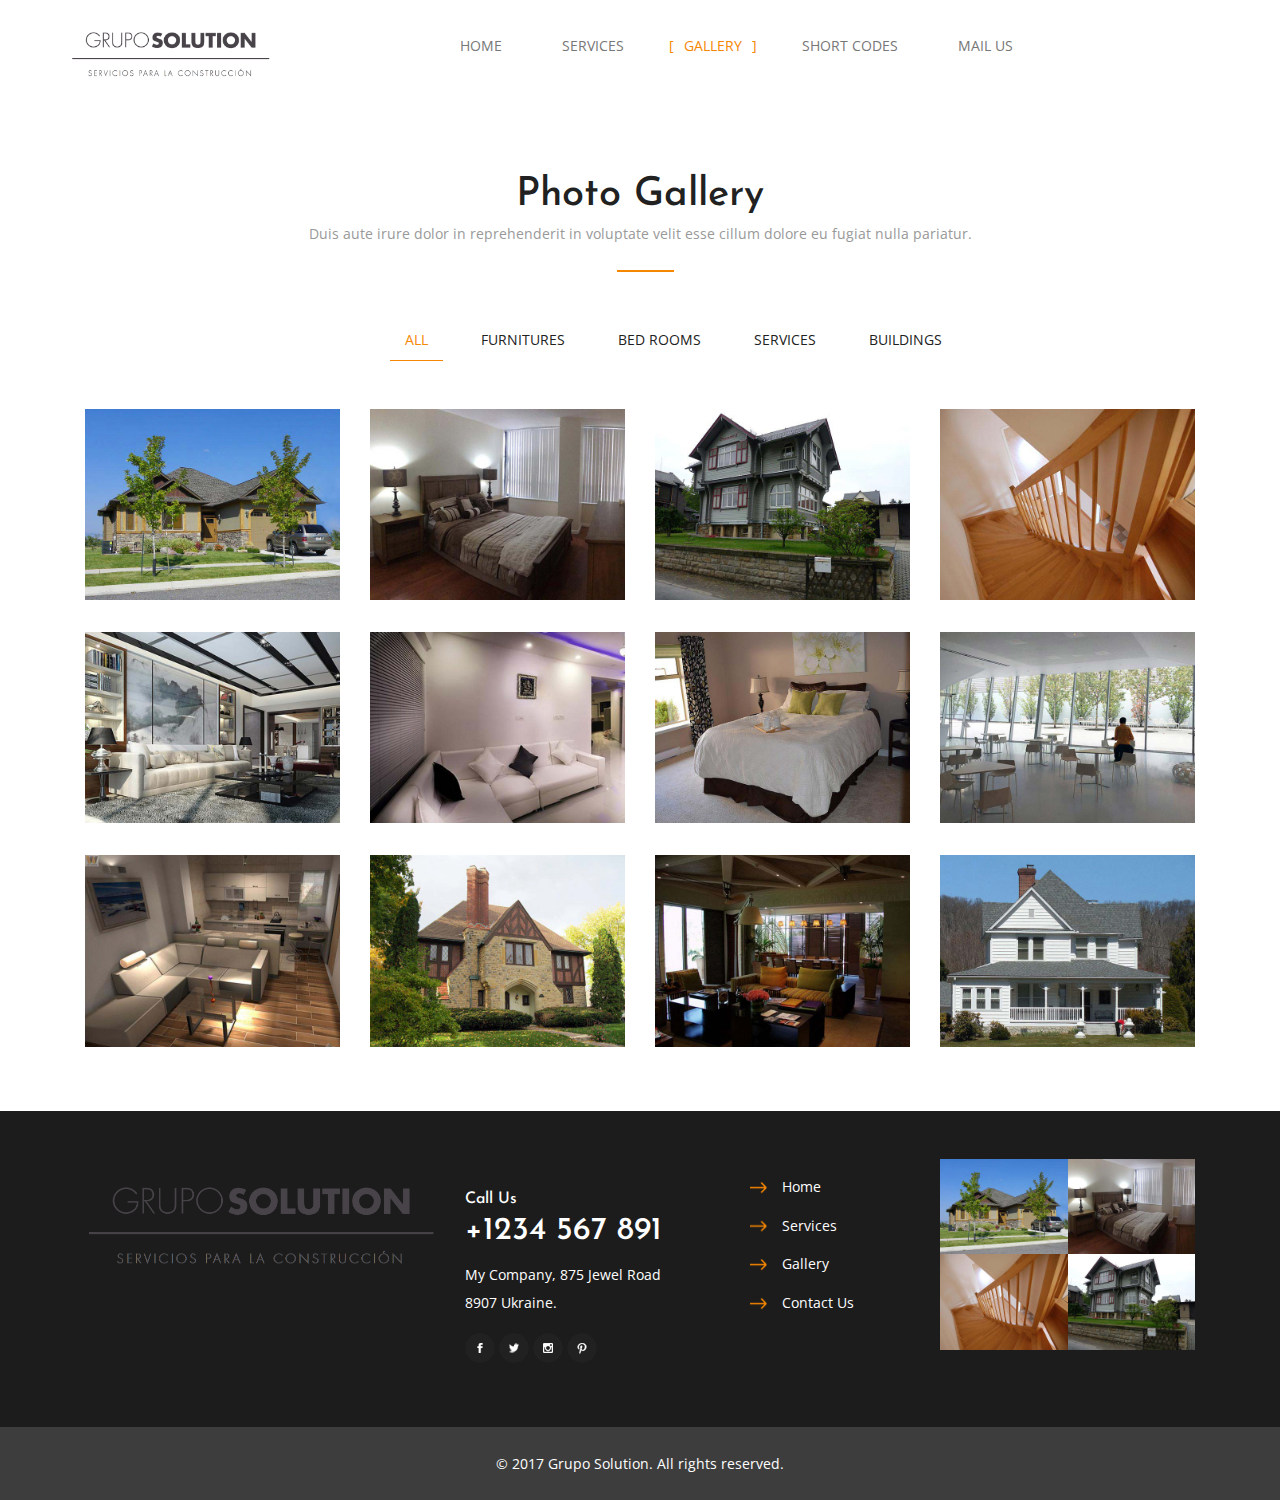
==== commit b1e45772: "Changed header and footer for all pages" ====
--- a/gallery.html
+++ b/gallery.html
@@ -39,25 +39,6 @@
 	
 <body>
 <!-- header -->
-	<div class="header">
-		<div class="container">
-			<div class="w3l_header_left">
-				<ul>
-					<li><span class="glyphicon glyphicon-envelope" aria-hidden="true"></span> <a href="mailto:info@example.com">info@example.com</a></li>
-					<li><span class="glyphicon glyphicon-earphone" aria-hidden="true"></span> (010) 221 918 811</li>
-				</ul>
-			</div>
-			<div class="w3l_header_right">
-				<ul class="social-icons">
-					<li><a href="#" class="icon icon-border facebook"></a></li>
-					<li><a href="#" class="icon icon-border twitter"></a></li>
-					<li><a href="#" class="icon icon-border instagram"></a></li>
-					<li><a href="#" class="icon icon-border pinterest"></a></li>
-				</ul>
-			</div>
-			<div class="clearfix"> </div>
-		</div>
-	</div>
 	<div class="header-bottom">
 		<div class="container">
 			<nav class="navbar navbar-default">
@@ -70,7 +51,7 @@
 					<span class="icon-bar"></span>
 				  </button>
 					<div class="logo">
-						<h1><a class="navbar-brand" href="index.html"><span>D</span>omicile</a></h1>
+						<img class="img-responsive" src="images/grupo-solution-logo.png"/>
 					</div>
 				</div>
 
@@ -87,42 +68,12 @@
 					</nav>
 				</div>
 				<!-- /.navbar-collapse -->
-			</nav>
-			<div class="w3ls_search">
-				<div class="cd-main-header">
-					<ul class="cd-header-buttons">
-						<li><a class="cd-search-trigger" href="#cd-search"> <span></span></a></li>
-					</ul> <!-- cd-header-buttons -->
-				</div>
-				<div id="cd-search" class="cd-search">
-					<form action="#" method="post">
-						<input name="Search" type="search" placeholder="Search...">
-					</form>
-				</div>
-			</div>
 			<!-- search-jQuery -->
 				<script src="js/main.js"></script>
 			<!-- //search-jQuery -->
 		</div>
 	</div>
 <!-- //header -->
-<!-- service-breadcrumb -->
-	<div class="service-breadcrumb">
-		<div class="container">
-			<div class="wthree_service_breadcrumb_left">
-				<ul>
-					<li><a href="index.html">Home</a><i>|</i></li>
-					<li>Gallery</li>
-				</ul>
-			</div>
-			<div class="wthree_service_breadcrumb_right">
-				<h3>Gallery</h3>
-			</div>
-			<div class="clearfix"> </div>
-		</div>
-	</div>
-<!-- //service-breadcrumb -->
-
 <!-- gallery -->
 	<div class="gallery">
 		<div class="container">
@@ -438,7 +389,9 @@
 			<div class="w3agile_footer_grids">
 				<div class="col-md-4 agileinfo_footer_grid">
 					<div class="footer-logo">
-						<h2><a href="index.html"><i>D</i>omicile <span>We are professional in our service</span></a></h2>
+                        
+                    <img class="img-responsive" src="images/grupo-solution-logo.png">
+						<!--<h2><a href="index.html"><i>D</i>omicile <span>We are professional in our service</span></a></h2>-->
 					</div>
 				</div>
 				<div class="col-md-3 agileinfo_footer_grid">
@@ -480,7 +433,7 @@
 	</div>
 	<div class="footer-copy">
 		<div class="container">
-			<p>© 2016 Domicile. All rights reserved | Design by <a href="http://w3layouts.com">W3layouts.</a></p>
+			<p>© 2017 Grupo Solution. All rights reserved.</p>
 		</div>
 	</div>
 <!-- //footer -->
--- a/css/style.css
+++ b/css/style.css
@@ -59,6 +59,9 @@
 ul.social-icons li {
     display: inline-block;
 }
+
+
+
 .icon {
 	display: inline-block;
 	vertical-align: top;
@@ -3011,4 +3014,7 @@
 		padding: 8px 30px;
 		font-size: 14px;
 	}
-}+}
+.logo {
+    max-width: 200px;
+}
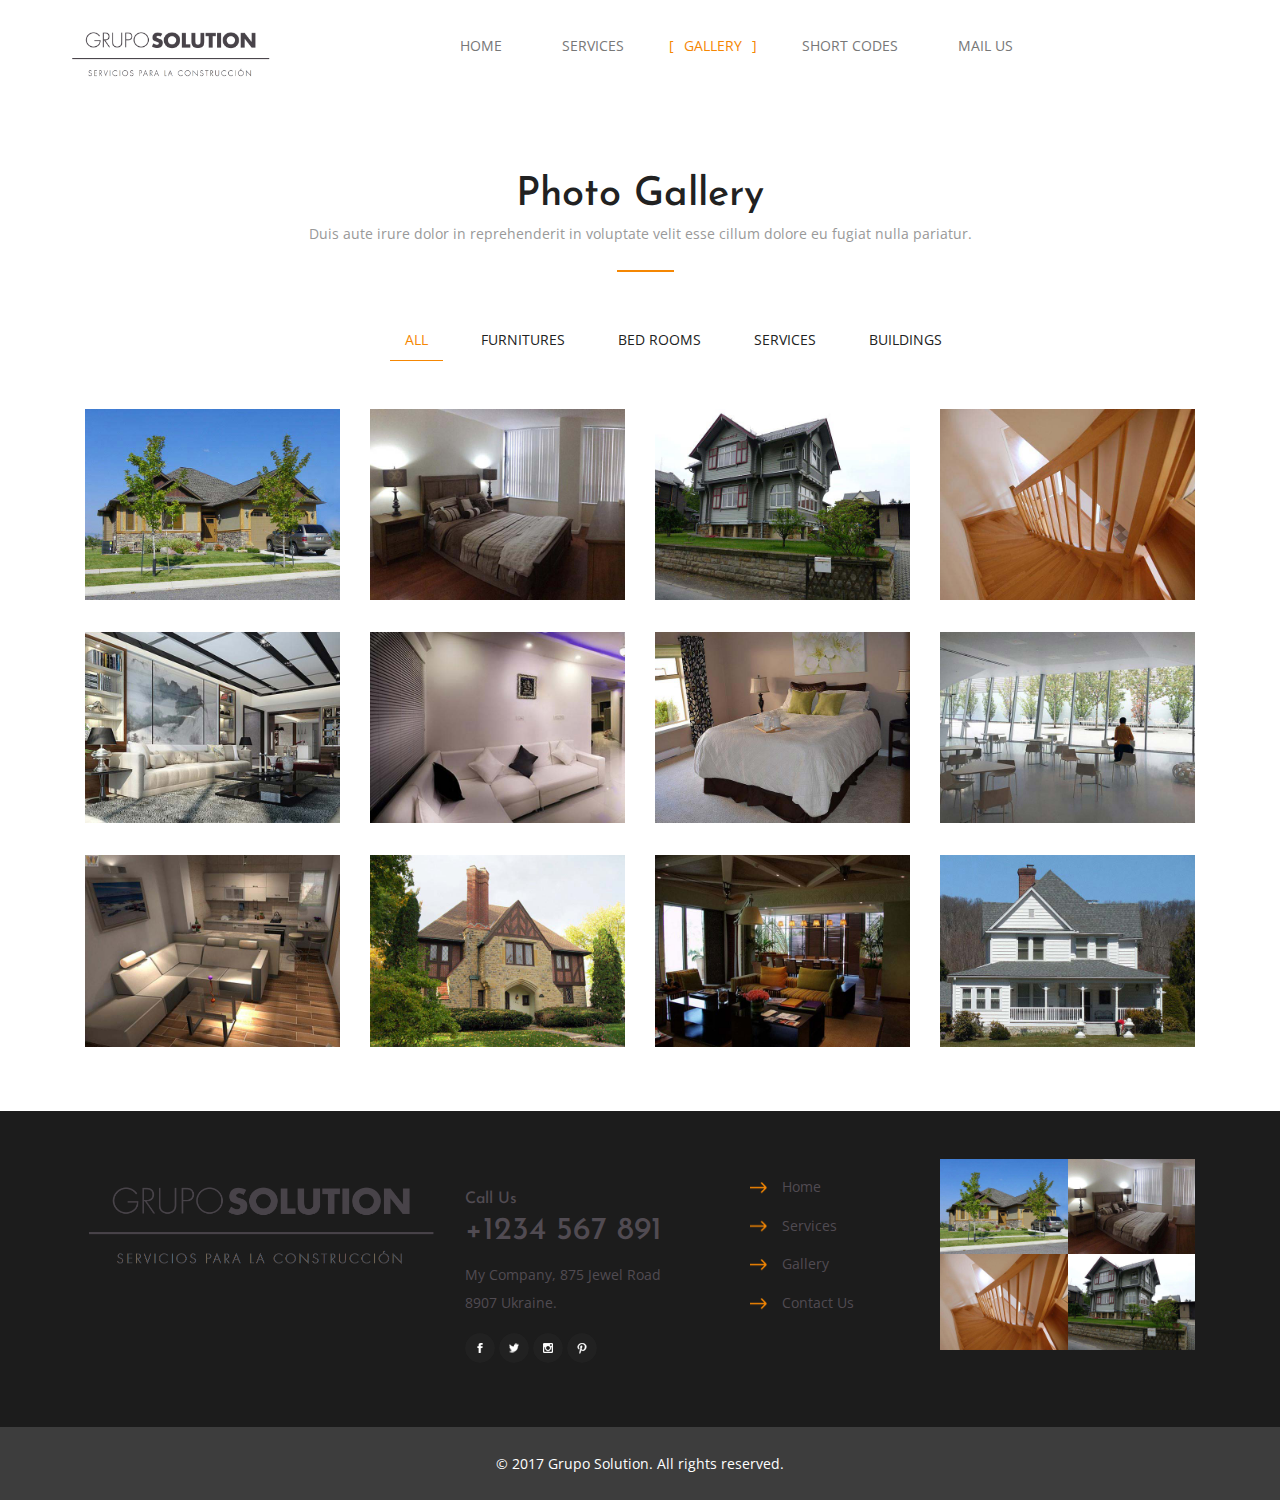
==== commit cc135e3f: "fixed a bug" ====
--- a/gallery.html
+++ b/gallery.html
@@ -395,8 +395,8 @@
 					</div>
 				</div>
 				<div class="col-md-3 agileinfo_footer_grid">
-					<h4>Call Us <span>+1234 567 891</span></h4>
-					<p>My Company, 875 Jewel Road <span>8907 Ukraine.</span></p>
+					<h4 class="grey">Call Us <span>+1234 567 891</span></h4>
+					<p class="grey">My Company, 875 Jewel Road <span>8907 Ukraine.</span></p>
 					<ul class="social-icons">
 						<li><a href="#" class="icon icon-border facebook"></a></li>
 						<li><a href="#" class="icon icon-border twitter"></a></li>
@@ -406,10 +406,10 @@
 				</div>
 				<div class="col-md-2 agileinfo_footer_grid agileinfo_footer_grid1">
 					<ul>
-						<li><a href="index.html">Home</a></li>
-						<li><a href="services.html">Services</a></li>
-						<li><a href="gallery.html">Gallery</a></li>
-						<li><a href="mail.html">Contact Us</a></li>
+						<li><a class="grey" href="index.html">Home</a></li>
+						<li><a class="grey" href="services.html">Services</a></li>
+						<li><a class="grey" href="gallery.html">Gallery</a></li>
+						<li><a class="grey" href="mail.html">Contact Us</a></li>
 					</ul>
 				</div>
 				<div class="col-md-3 agileinfo_footer_grid">
--- a/css/style.css
+++ b/css/style.css
@@ -3018,3 +3018,19 @@
 .logo {
     max-width: 200px;
 }
+
+.footer h4 {
+    color: #514b52;
+}
+
+h4.grey {
+    color: #514b52;
+}
+
+p.grey {
+    color: #514b52;
+}
+
+.footer ul li a.grey{
+    color: #514b52;
+}
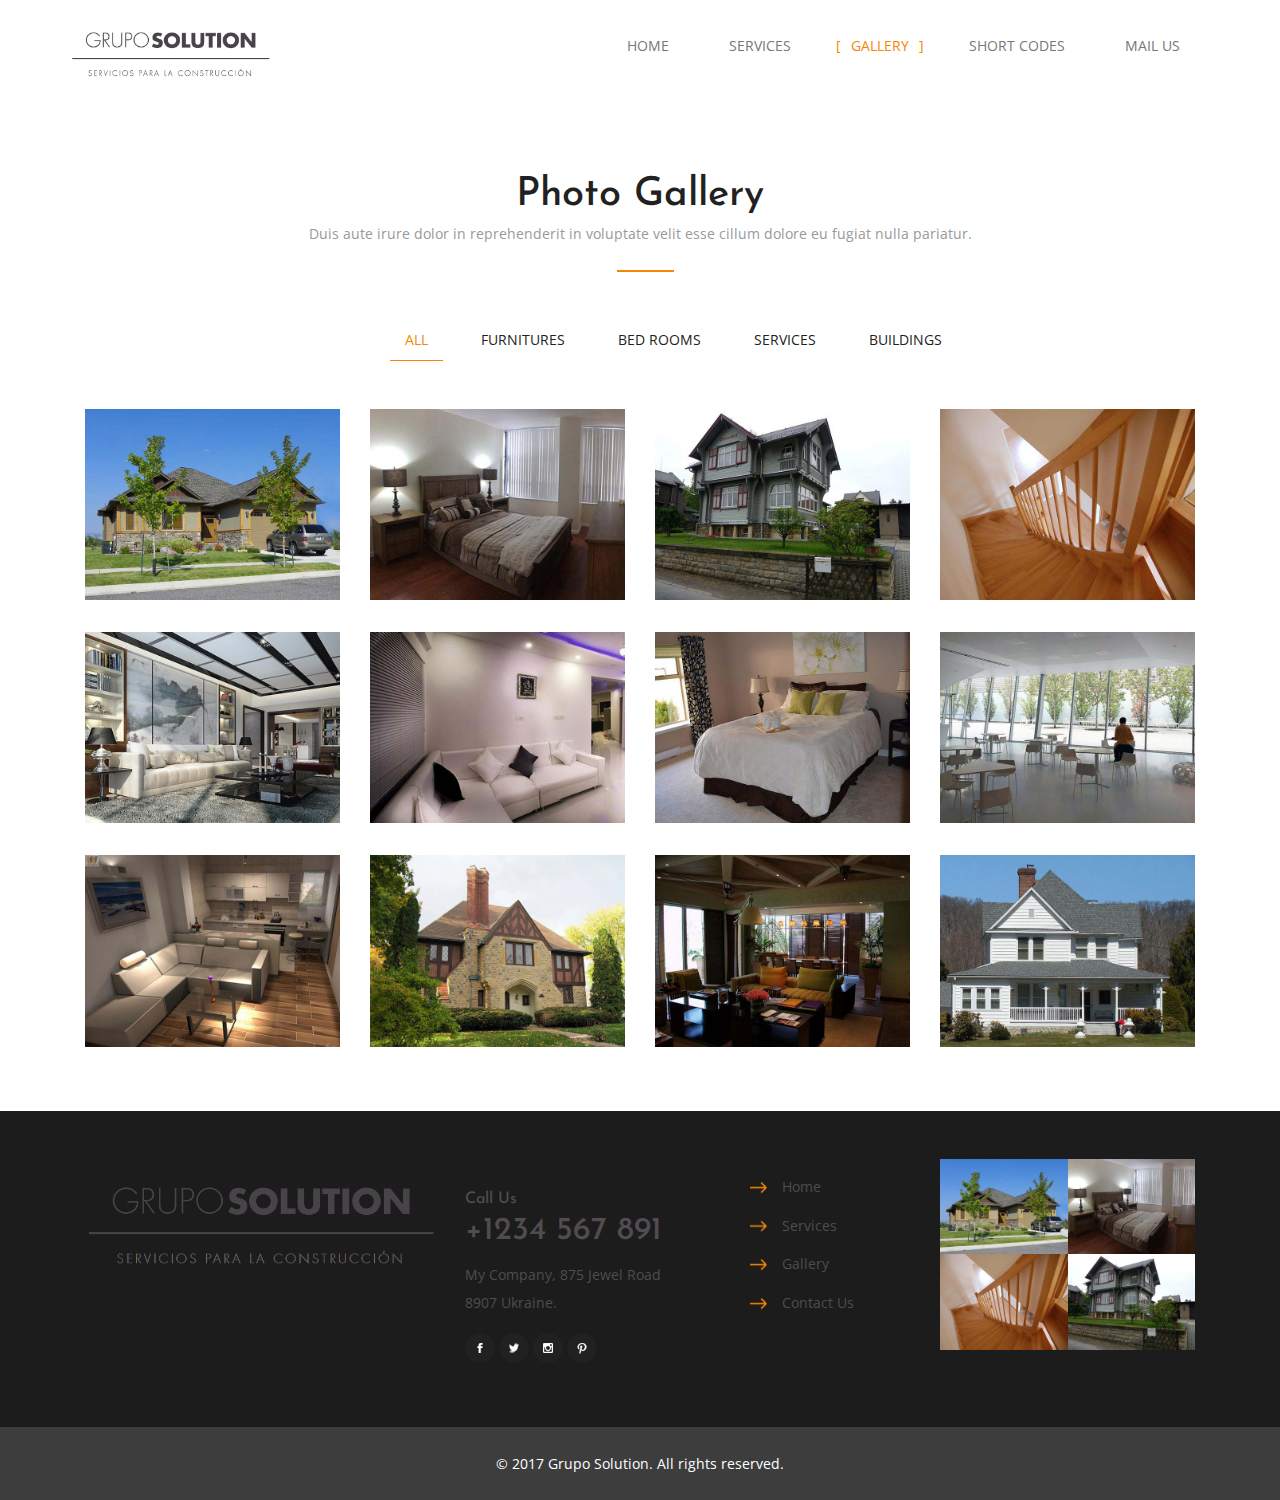
==== commit 3082018e: "moved nav to the right side" ====
--- a/gallery.html
+++ b/gallery.html
@@ -7,7 +7,7 @@
 <!DOCTYPE html>
 <html>
 <head>
-<title>Domicile a Real Estate Category Flat Bootstrap Responsive Website Template | Gallery :: w3layouts</title>
+<title>Grupo Solution</title>
 <!-- for-mobile-apps -->
 <meta name="viewport" content="width=device-width, initial-scale=1">
 <meta http-equiv="Content-Type" content="text/html; charset=utf-8" />
@@ -58,7 +58,7 @@
 				<!-- Collect the nav links, forms, and other content for toggling -->
 				<div class="collapse navbar-collapse nav-wil" id="bs-example-navbar-collapse-1">
 					<nav class="cl-effect-1" id="cl-effect-1">
-						<ul class="nav navbar-nav">
+						<ul class="nav navbar-nav navbar-right">
 							<li><a href="index.html">Home</a></li>
 							<li><a href="services.html" class="hvr-bounce-to-bottom">Services</a></li>
 							<li class="active"><a href="gallery.html" class="hvr-bounce-to-bottom">Gallery</a></li>
--- a/css/style.css
+++ b/css/style.css
@@ -3034,3 +3034,8 @@
 .footer ul li a.grey{
     color: #514b52;
 }
+
+button {
+    
+    margin-right: 10px !important;
+}
